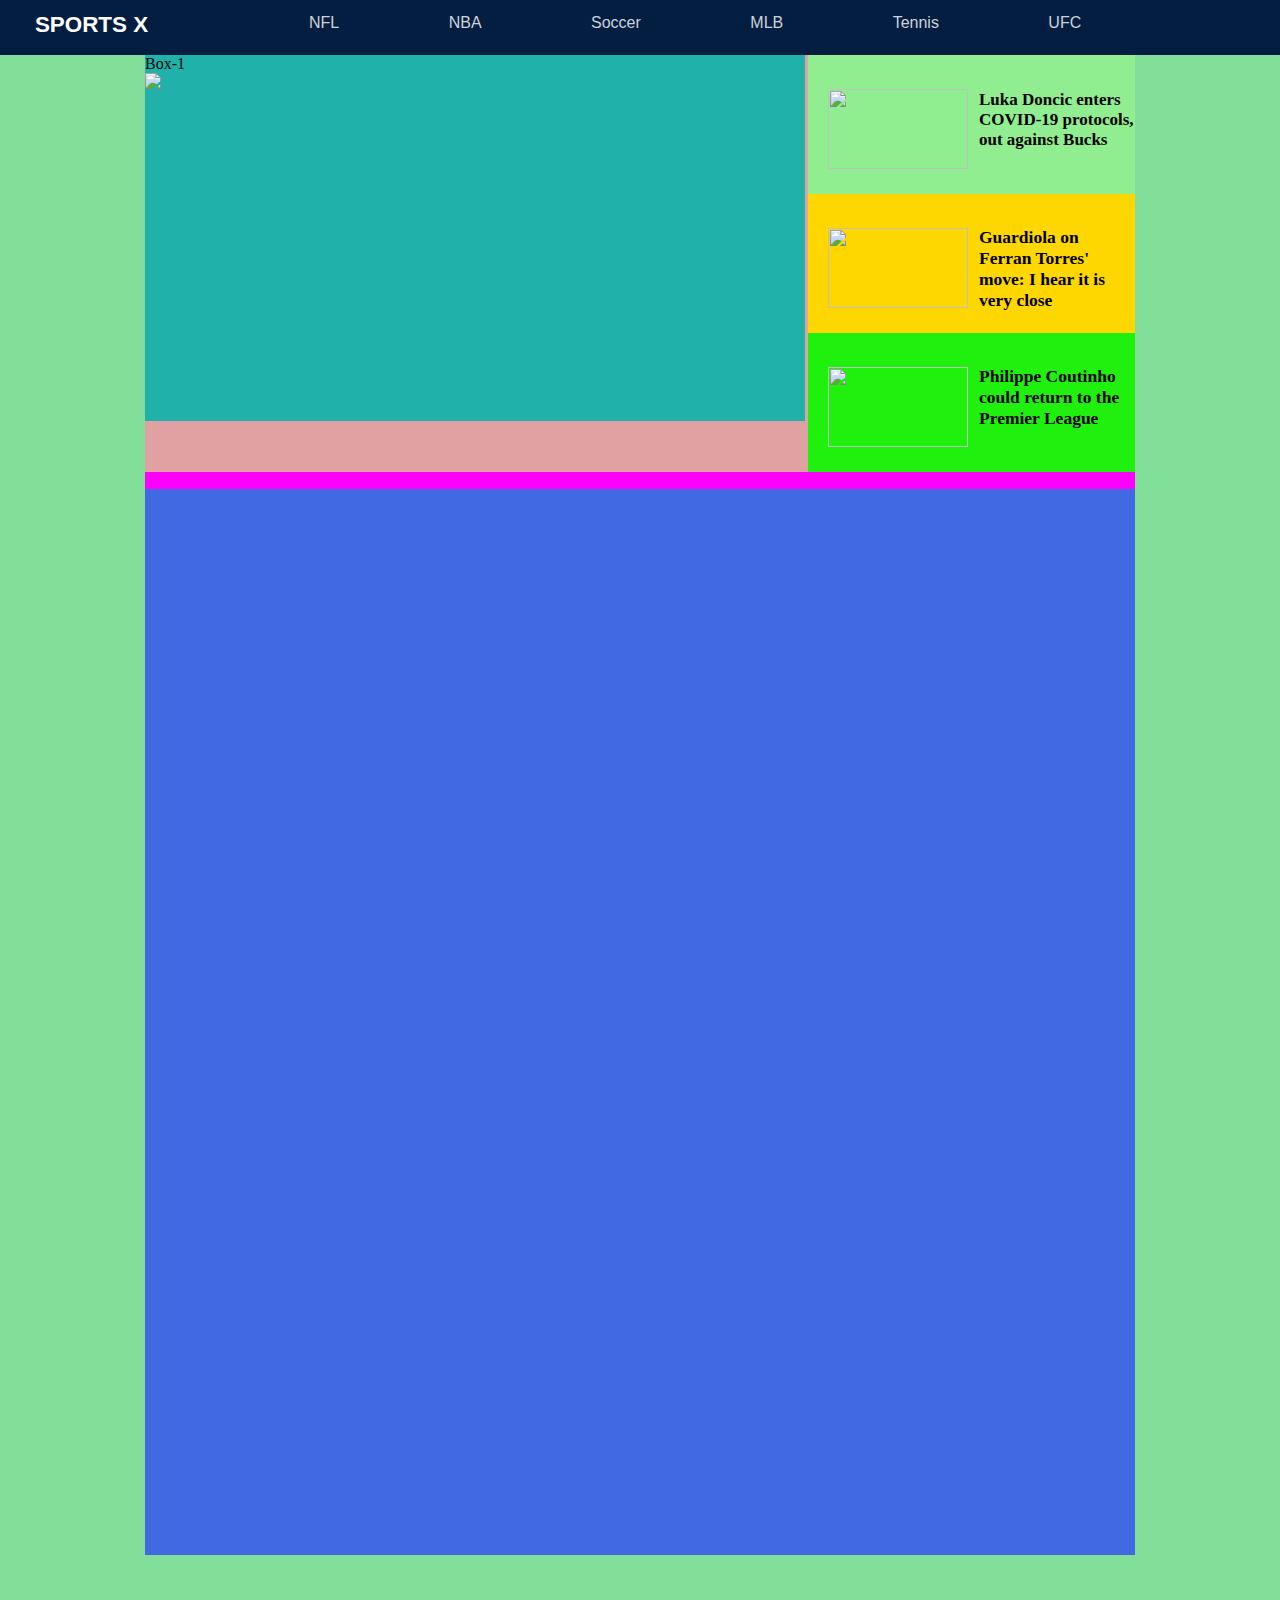
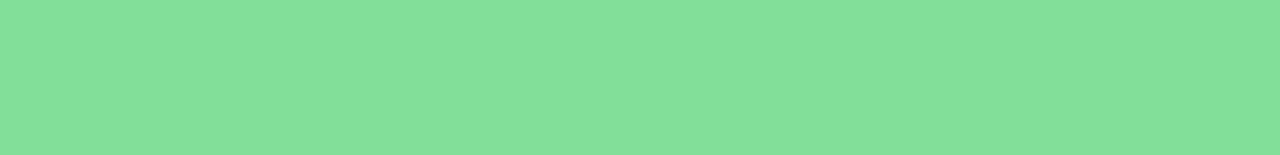
==== index.html @ dadbd30e "Add files via upload" ====
<!DOCTYPE html>
<html lang="es">
    <head>
        <meta charset="utf-8">
        <title>Sports X</title>
        <link rel="icon" type="image/x-icon" href="https://encrypted-tbn0.gstatic.com/images?q=tbn:ANd9GcTEAIIBbxUkt9_fzFUxOs5DZv8__MGhp2wl8cxA18iynkSY64CqnO7OY7vdfGutG_M77v4&usqp=CAU"/>
        <link rel="stylesheet" type="text/css" href="style.css">
    </head>
    <body>
        <header>
            <div id="logo">
                <h1>SPORTS X</h1>
            </div>
            <nav id="menu">
                <ul>
                    <li><a href="#">NFL</a></li>
                    <li><a href="#">NBA</a></li>
                    <li><a href="#">Soccer</a></li>
                    <li><a href="#">MLB</a></li>
                    <li><a href="#">Tennis</a></li>
                    <li><a href="#">UFC</a></li>
                </ul>
            </nav>


        </header>
        

        <section id="content">
            <div class="main">
                <div id="main-content-1">

                    <ul class="content-item">
                        <li class="item-1">
                            <article class="mod-item-soccer"> 
                                Box-1
                                <div class="img">
                                    <img src="https://phantom-marca.unidadeditorial.es/52f6f77649beadd12887a92a1d9920bc/crop/0x94/1634x1008/resize/660/f/webp/assets/multimedia/imagenes/2021/12/20/16399982827933.jpg">
                                </div>

                                <div class="ribbon">

                                </div>

                                <header class="mod-header">

                                </header>

                                <footer class="mod-footer">

                                </footer>

                            </article>
                        </li>

                      

                        <li class="item-1">
                            <article class="mod-item-soccer-2">
                                
                                <div class="img">
                                    <img src="https://phantom-marca.unidadeditorial.es/a0427845e3d57c8c6267f06ce17228cb/resize/660/f/webp/assets/multimedia/imagenes/2021/12/22/16402035248783.jpg">
                                    
                                </div>
    
                               <!-- <div class="ribbon">
    
                                </div> -->
    
                                <header class="mod-header">
                                    <h2> Luka Doncic enters COVID-19 protocols, out against Bucks</h2>
                                </header>
    
                                <footer class="mod-footer">
    
                                </footer>
                                
                            </article>
                            
                        </li>
                        <li class="item-1">
                            <article  class="mod-item-soccer-3">
                                <div class="img">
                                    <img src="https://phantom-marca.unidadeditorial.es/031229db386b9afa4302a6b69102ce0c/resize/660/f/webp/assets/multimedia/imagenes/2021/12/23/16402653862243.jpg">
                                    
                                </div>
    
                               <!-- <div class="ribbon">
    
                                </div> -->
    
                                <header class="mod-header">
                                    <h2>Guardiola on Ferran Torres' move: I hear it is very close</h2>
                                </header>
    
                                <footer class="mod-footer">
    
                                </footer>
                            </article>
                        </li>
                        <li class="item-1">
                            <article class="mod-item-soccer-4">

                                <div class="img">
                                    <img src="https://as01.epimg.net/en/imagenes/2021/12/22/soccer/1640185932_207057_1640186516_portada_normal_recorte1.jpg">
                                    
                                </div>
    
                               <!-- <div class="ribbon">
    
                                </div> -->
    
                                <header class="mod-header">
                                    <h2>Philippe Coutinho could return to the Premier League</h2>
                                </header>
    
                                <footer class="mod-footer">
    
                                </footer>

                            </article>
                        </li>
                    </ul>
                </div>

                <div id="main-content-2">
                </div>

                <div id="main-content-3">
                </div>

                <div id="main-content-4">
                </div>

                <div id="main-content-5">
                </div>

                <div id="main-content-6">
                </div>
                
            </div>
        </section>

        <footer>

        </footer>
    </body>     
</html>
---- style.css ----
*{
    padding: 0px;
    margin: 0px;
}


/* HEADER */

#logo{
    background-color: firebrick;
    font-family: "Helvetica Neue", Helvetica, Arial, sans-serif;
    background-color: rgb(4, 30, 66);
    width: 115px;
    height: 55px;
    color: inherit;
    float: left;
    font-size: 11.2px;
   color: #FFFFFF;
   /**/
   margin-left: 34px;
}

#logo h1{
    text-align: center;
    line-height: 50px;
}

#menu{
    font-family: "Helvetica Neue", Helvetica, Arial, sans-serif;
    width: 100%;
    /*margin-bottom: 20px;   puede ser.. 45 55 60*/ 
    background-color: rgb(4, 30, 66);
    color: #CDD2D9;
}

#menu ul{
    line-height: 46px;
    height: 55px;
    /*list-style: none;*/
    list-style: none;
}

#menu ul li{
    height: 46px;
    display: inline-block;
    /**/
    margin-left: 50px;

}

#menu a{
    background-color: royalblue;
    background-color: transparent;
    display: block;
    text-decoration: none;
    color: #CDD2D9;
    padding-left: 25px;
    padding-right: 30px;
    /**/
}

#menu li:first-child{
    margin-left: 135px;
}


/* SECTION */

#content {
    background-color: rgb(130, 223, 153);
    height: 1700px;
    width: 100%;
    display: block;
    margin: 0px auto;
}

.main{
    background-color: royalblue;
    height: 1500px;
    width: 990px;
    margin: 0px auto;
    display: block;
}


    /* main-content-1 */

#main-content-1{
    background-color: fuchsia;
    width: 990px;
    height: 434px;
}

#main-content-1 ul{
    background-color: rgb(223, 161, 161);
    width: 990px;
    height: 417px;
    list-style: none;

}

#main-content-1 .item-1 .mod-item-soccer{
    background-color: lightseagreen;
    width: 660px;
    height: 366px;
}

#main-content-1 .item-1 .mod-item-soccer .img  img{
    width: 100%;
    height: auto;
    display: block;
}

#main-content-1 .item-1:first-child{
    float: left;
}


#main-content-1 .item-1:nth-child(2){
    background-color: lightgreen;
    /*width: 33.3%;*/
    width: 327px;
    height: 139px;
    float: right;
    display: block;

}


#main-content-1 .item-1:nth-child(2) .img {
    float: left;
}

#main-content-1 .item-1:nth-child(2) .img img{
    width: 140px;
    height: 80px;
    margin-left: 20px;
    margin-top: 34px;
}

#main-content-1 .item-1:nth-child(2) .mod-header{
    padding-left: 13px;
    display: block;
    width: 157px;
    float: right;
    margin-top: -83px;
    background-color: gold;
    background-color: transparent;
}


#main-content-1 .item-1:nth-child(2) .mod-header h2{
    display: block;
    font-size: 17px;
    float: left;
    padding-left: 1px;
}

#main-content-1 .item-1:nth-child(3){
    background-color: gold;
    float: right;
    width: 327px;
    height: 139px;
}








#main-content-1 .item-1:nth-child(3) .img {
    float: left;
}

#main-content-1 .item-1:nth-child(3) .img img{
    width: 140px;
    height: 80px;
    margin-left: 20px;
    margin-top: 34px;
}

#main-content-1 .item-1:nth-child(3) .mod-header{
    padding-left: 13px;
    display: block;
    width: 157px;
    float: right;
    margin-top: -85px;
    background-color: rgb(207, 224, 204);
    background-color: transparent;
}


#main-content-1 .item-1:nth-child(3) .mod-header h2{
    display: block;
    font-size: 17.5px;
    float: left;
    padding-left: 1px;
}








#main-content-1 .item-1:nth-child(4){
    background-color: rgb(32, 240, 13);
    float: right;
    width: 327px;
    height: 139px;
}









#main-content-1 .item-1:nth-child(4) .img {
    float: left;
}

#main-content-1 .item-1:nth-child(4) .img img{
    width: 140px;
    height: 80px;
    margin-left: 20px;
    margin-top: 34px;
}

#main-content-1 .item-1:nth-child(4) .mod-header{
    padding-left: 13px;
    display: block;
    width: 157px;
    float: right;
    margin-top: -85px;
    background-color: rgb(207, 224, 204);
    background-color: transparent;
}


#main-content-1 .item-1:nth-child(4) .mod-header h2{
    display: block;
    font-size: 17.5px;
    float: left;
    padding-left: 1px;
}
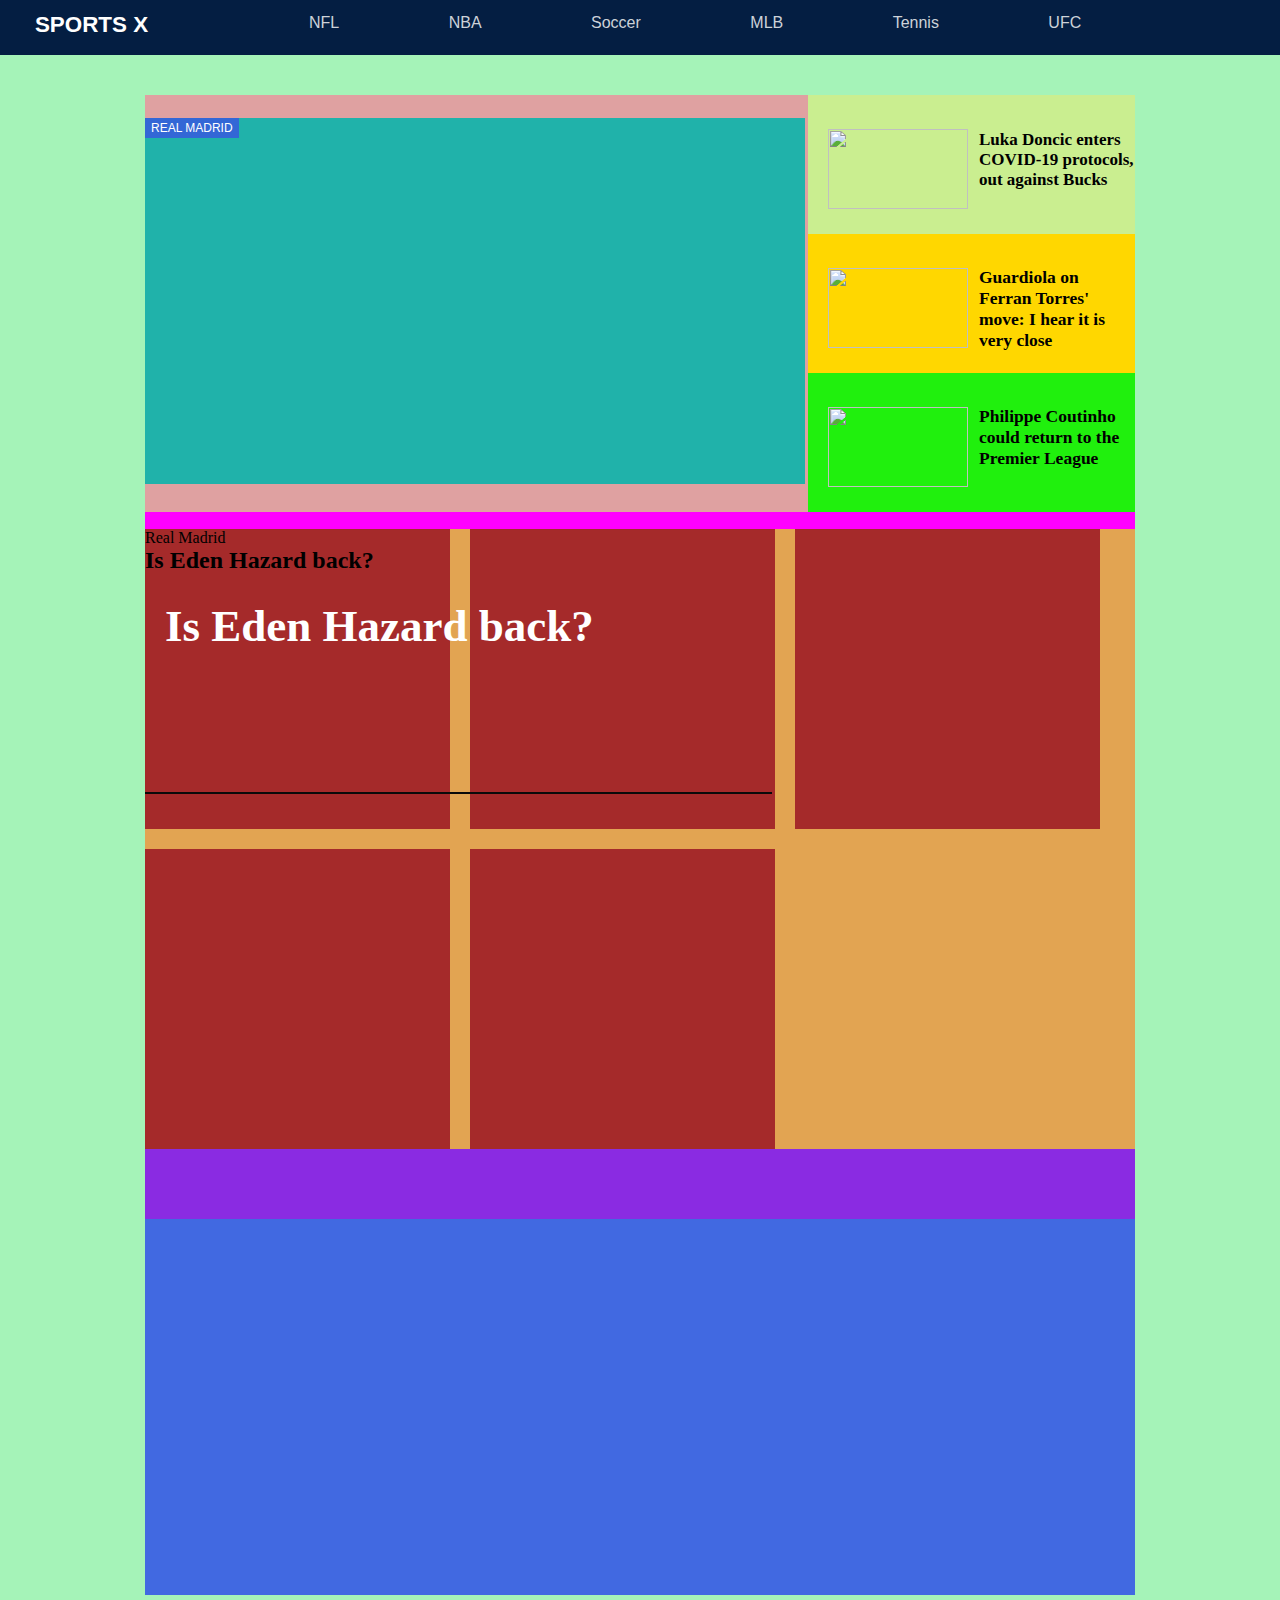
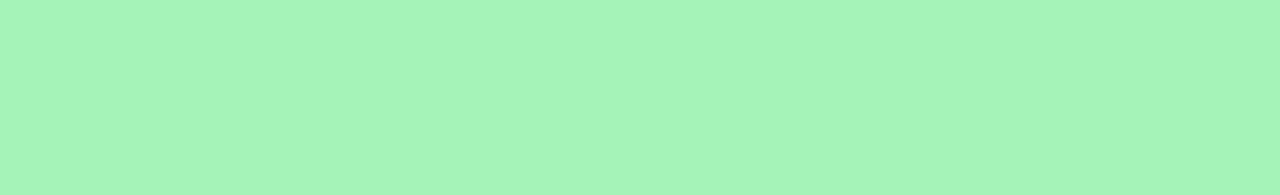
==== commit 1f8761fc: "Add files via upload" ====
--- a/index.html
+++ b/index.html
@@ -33,21 +33,21 @@
                     <ul class="content-item">
                         <li class="item-1">
                             <article class="mod-item-soccer"> 
-                                Box-1
                                 <div class="img">
                                     <img src="https://phantom-marca.unidadeditorial.es/52f6f77649beadd12887a92a1d9920bc/crop/0x94/1634x1008/resize/660/f/webp/assets/multimedia/imagenes/2021/12/20/16399982827933.jpg">
                                 </div>
 
                                 <div class="ribbon">
-
+                                    <span>Real Madrid</span>
                                 </div>
 
                                 <header class="mod-header">
-
+                                    <!-- <a> <a> --> 
+                                    <h2 class="mod-title"> Is Eden Hazard back?</h2>
                                 </header>
 
                                 <footer class="mod-footer">
-
+                                    <ul class="mod-comments"></ul>
                                 </footer>
 
                             </article>
@@ -124,6 +124,46 @@
                 </div>
 
                 <div id="main-content-2">
+                    <ul class="content-item-2">
+                        <li class="item-2">
+                            <article class="mod-item-soccer">
+                                <div class="img">
+
+                                </div>
+
+                                <div class="article-container">
+                                    
+                                    <div class="ribbon">
+                                        <span>Real Madrid</span>
+                                    </div>
+    
+                                    <header class="mod-header">
+                                        <!-- <a> <a> --> 
+                                        <h2 class="mod-title"> Is Eden Hazard back?</h2>
+                                    </header>
+    
+                                    <footer class="mod-footer">
+                                        <ul class="mod-comments"></ul>
+                                    </footer>
+
+                                </div>
+
+                            </article>
+                        </li>
+                        
+                        <li class="item-2">
+                            
+                        </li>
+                        <li class="item-2">
+                            
+                        </li>
+                        <li class="item-2">
+                            
+                        </li>
+                        <li class="item-2">
+                            
+                        </li>
+                    </ul>
                 </div>
 
                 <div id="main-content-3">
--- a/style.css
+++ b/style.css
@@ -67,11 +67,12 @@
 /* SECTION */
 
 #content {
-    background-color: rgb(130, 223, 153);
+    background-color: rgb(165, 243, 184);
     height: 1700px;
     width: 100%;
     display: block;
     margin: 0px auto;
+    padding-top:40px;
 }
 
 .main{
@@ -91,7 +92,9 @@
     height: 434px;
 }
 
-#main-content-1 ul{
+/**/
+
+#main-content-1>ul{
     background-color: rgb(223, 161, 161);
     width: 990px;
     height: 417px;
@@ -109,15 +112,99 @@
     width: 100%;
     height: auto;
     display: block;
-}
+    margin-top: 23px;
+}
+
+
+
 
 #main-content-1 .item-1:first-child{
     float: left;
 }
 
 
+#main-content-1 .item-1:first-child{
+    float: left;
+}
+
+
+
+#main-content-1 .item-1:first-child .ribbon{
+    color: #FFF;
+    position: absolute;
+    top: 118px;
+    font-size: 12px;
+    font-family: "robotoMedium",Arial,helvetica;
+    text-transform: uppercase;
+    background-color: #3367d6;
+    text-align: center;
+    padding: 3px 6px;
+    z-index: 1;
+}
+
+
+
+#main-content-1 .item-1:first-child .mod-header{
+    color: #FFF;
+    display: block;
+    margin-top: 10px;
+    position: absolute;
+    padding-left: 20px;
+    padding-right: 20px;
+    z-index: 2;
+    background-color: transparent;
+    bottom: 27%;
+ 
+}
+
+
+
+
+#main-content-1 .item-1:first-child .mod-header h2{
+    font-size: 45px;
+    margin-top: 10px;
+    line-height: 54px;
+    margin-bottom: 4px;
+}
+
+#main-content-1 .item-1:first-child footer{
+    display: block;
+}
+
+#main-content-1 .item-1:first-child .mod-footer{
+    background-color: rgb(179, 179, 82);
+    position: absolute;
+    width: 49%;
+    bottom: 106px;
+    border-bottom: 2px solid #0a0a0a;
+    /*  border-bottom: 2px solid #a3a3a3;*/
+    overflow: hidden;
+    display: block;
+    float: left;
+}
+
+#main-content-1 .item-1:first-child .mod-footer .mod-comments{
+    /*display: inline-block;
+    background-color: black; talvez no.. */
+
+    text-align: right;
+    width: 100%;
+    height: auto;
+    overflow: visible;
+    float: right;
+    text-align: right;
+    font-size: 12px;
+    list-style: none;
+    
+}
+
+
+
+
+
+
 #main-content-1 .item-1:nth-child(2){
-    background-color: lightgreen;
+    background-color: rgb(202, 238, 144);
     /*width: 33.3%;*/
     width: 327px;
     height: 139px;
@@ -253,3 +340,34 @@
 
 
 
+
+
+
+
+
+
+
+    /* main-content-2 */
+
+    #main-content-2{
+        background-color: blueviolet;
+        width: 990px;
+        height: 689.8px;
+    }
+    
+    #main-content-2>ul{
+        background-color: rgb(226, 164, 82);
+        width: 990px;
+        height: 620px;
+        list-style: none;
+    }
+
+    #main-content-2> ul  .item-2{
+        background-color: brown;
+        width: 305px;
+        height: 300px;
+        margin-right: 20px;
+        margin-bottom: 20px;
+        display: block;
+        float: left;
+    }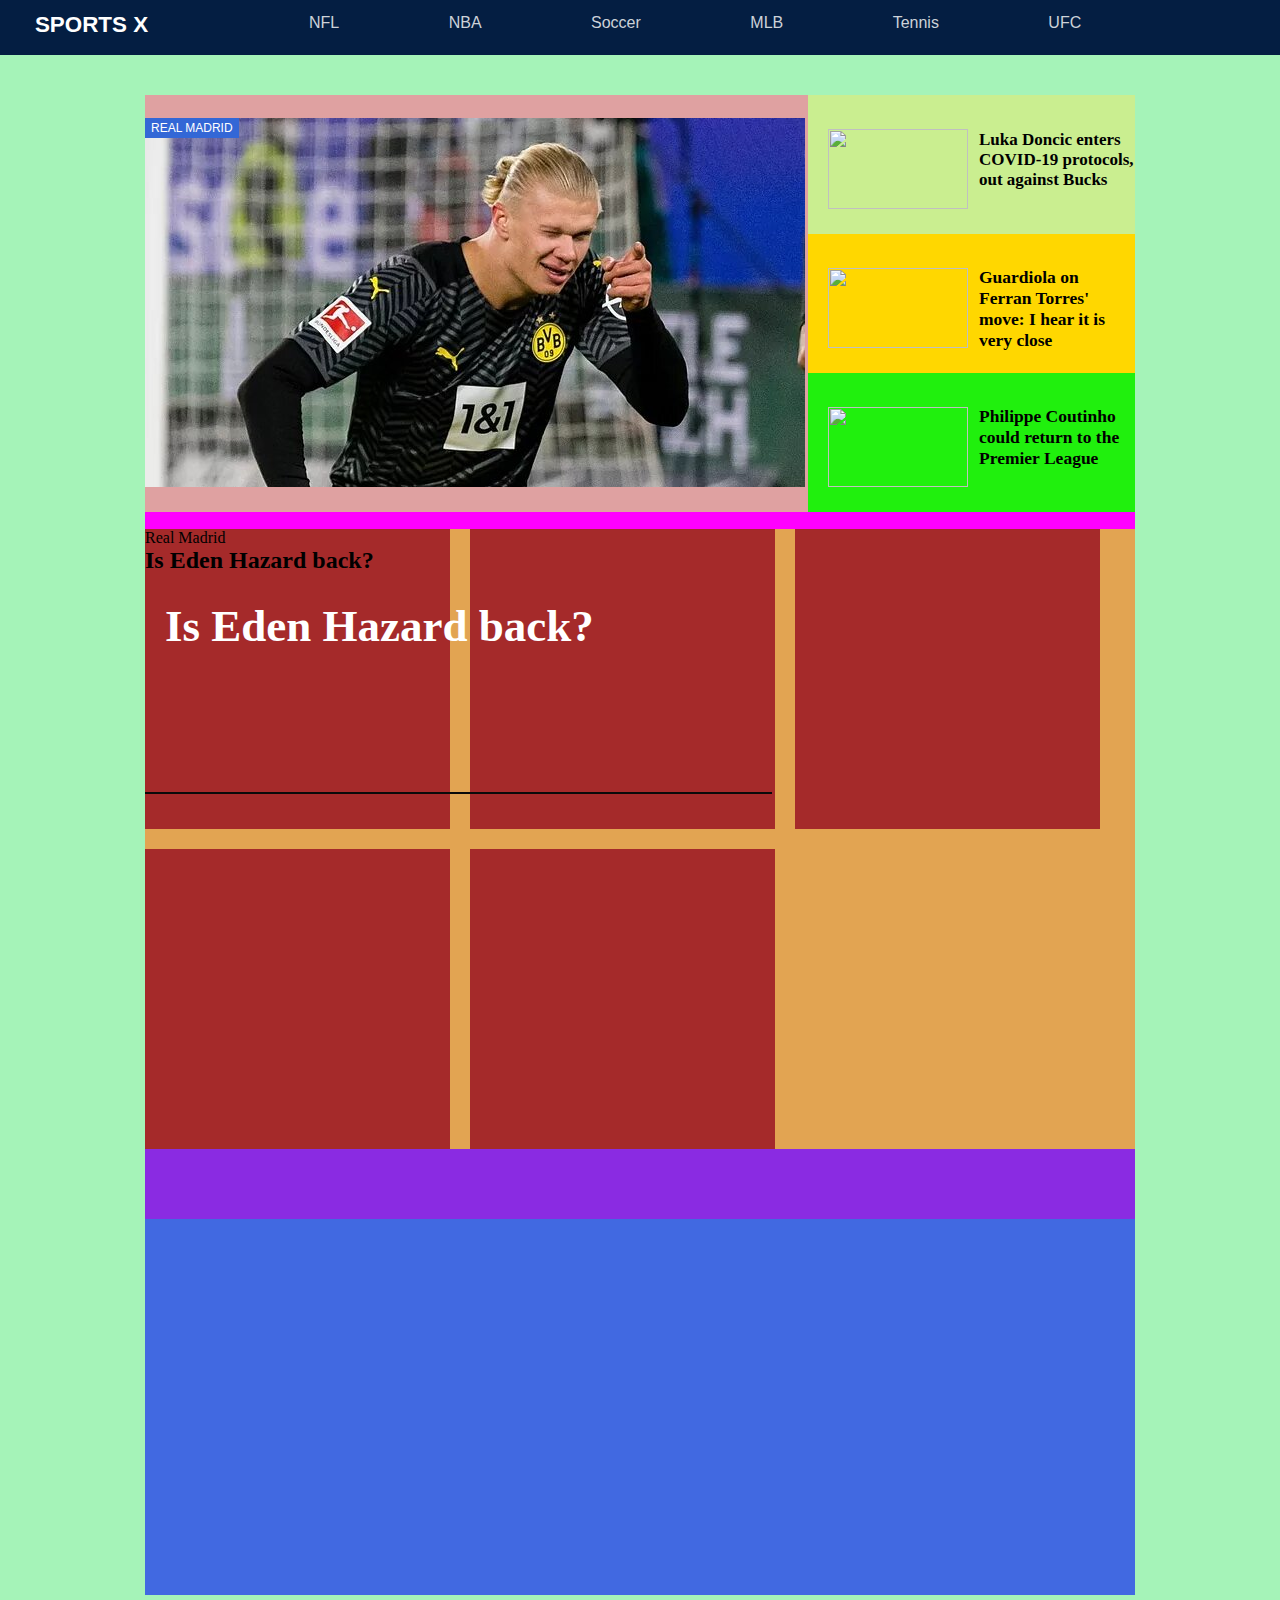
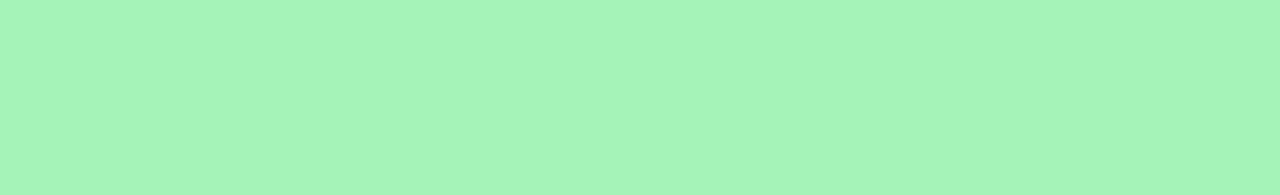
==== commit 49e3286b: "Add files via upload" ====
--- a/index.html
+++ b/index.html
@@ -34,7 +34,8 @@
                         <li class="item-1">
                             <article class="mod-item-soccer"> 
                                 <div class="img">
-                                    <img src="https://phantom-marca.unidadeditorial.es/52f6f77649beadd12887a92a1d9920bc/crop/0x94/1634x1008/resize/660/f/webp/assets/multimedia/imagenes/2021/12/20/16399982827933.jpg">
+                                    <!-- <img src="https://phantom-marca.unidadeditorial.es/52f6f77649beadd12887a92a1d9920bc/crop/0x94/1634x1008/resize/660/f/webp/assets/multimedia/imagenes/2021/12/20/16399982827933.jpg">-->
+                                    <img src="f1.jpg">
                                 </div>
 
                                 <div class="ribbon">
@@ -150,7 +151,7 @@
 
                             </article>
                         </li>
-                        
+
                         <li class="item-2">
                             
                         </li>
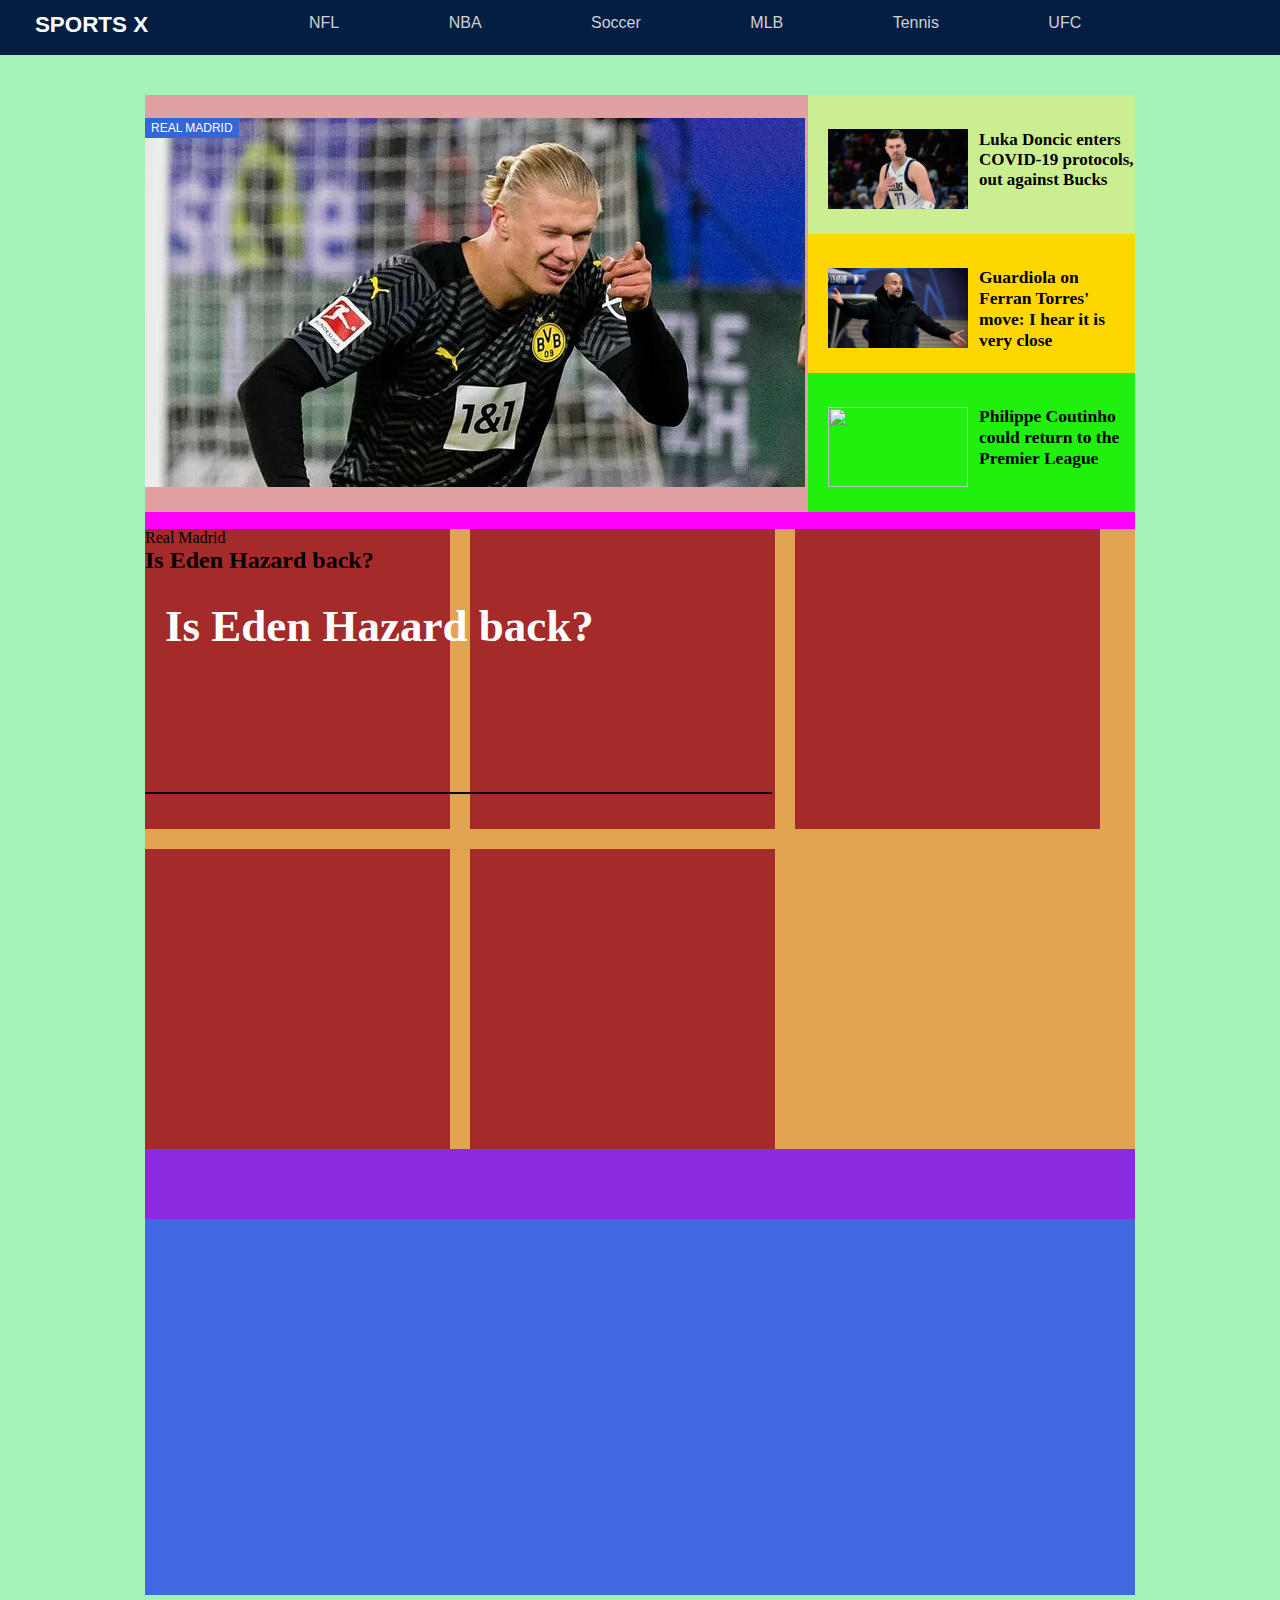
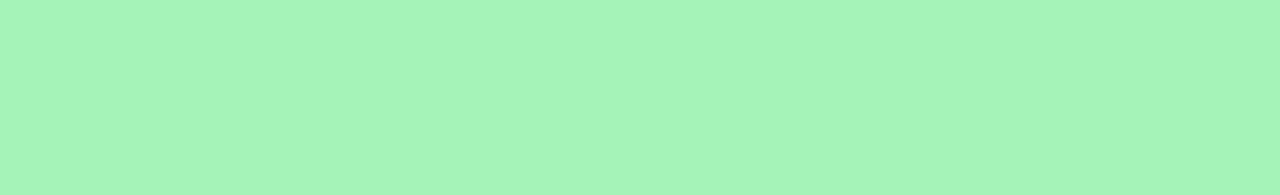
==== commit 83659570: "Add files via upload" ====
--- a/index.html
+++ b/index.html
@@ -60,7 +60,7 @@
                             <article class="mod-item-soccer-2">
                                 
                                 <div class="img">
-                                    <img src="https://phantom-marca.unidadeditorial.es/a0427845e3d57c8c6267f06ce17228cb/resize/660/f/webp/assets/multimedia/imagenes/2021/12/22/16402035248783.jpg">
+                                    <img src="f2.jpg">
                                     
                                 </div>
     
@@ -82,7 +82,7 @@
                         <li class="item-1">
                             <article  class="mod-item-soccer-3">
                                 <div class="img">
-                                    <img src="https://phantom-marca.unidadeditorial.es/031229db386b9afa4302a6b69102ce0c/resize/660/f/webp/assets/multimedia/imagenes/2021/12/23/16402653862243.jpg">
+                                    <img src="f3.jpg">
                                     
                                 </div>
     
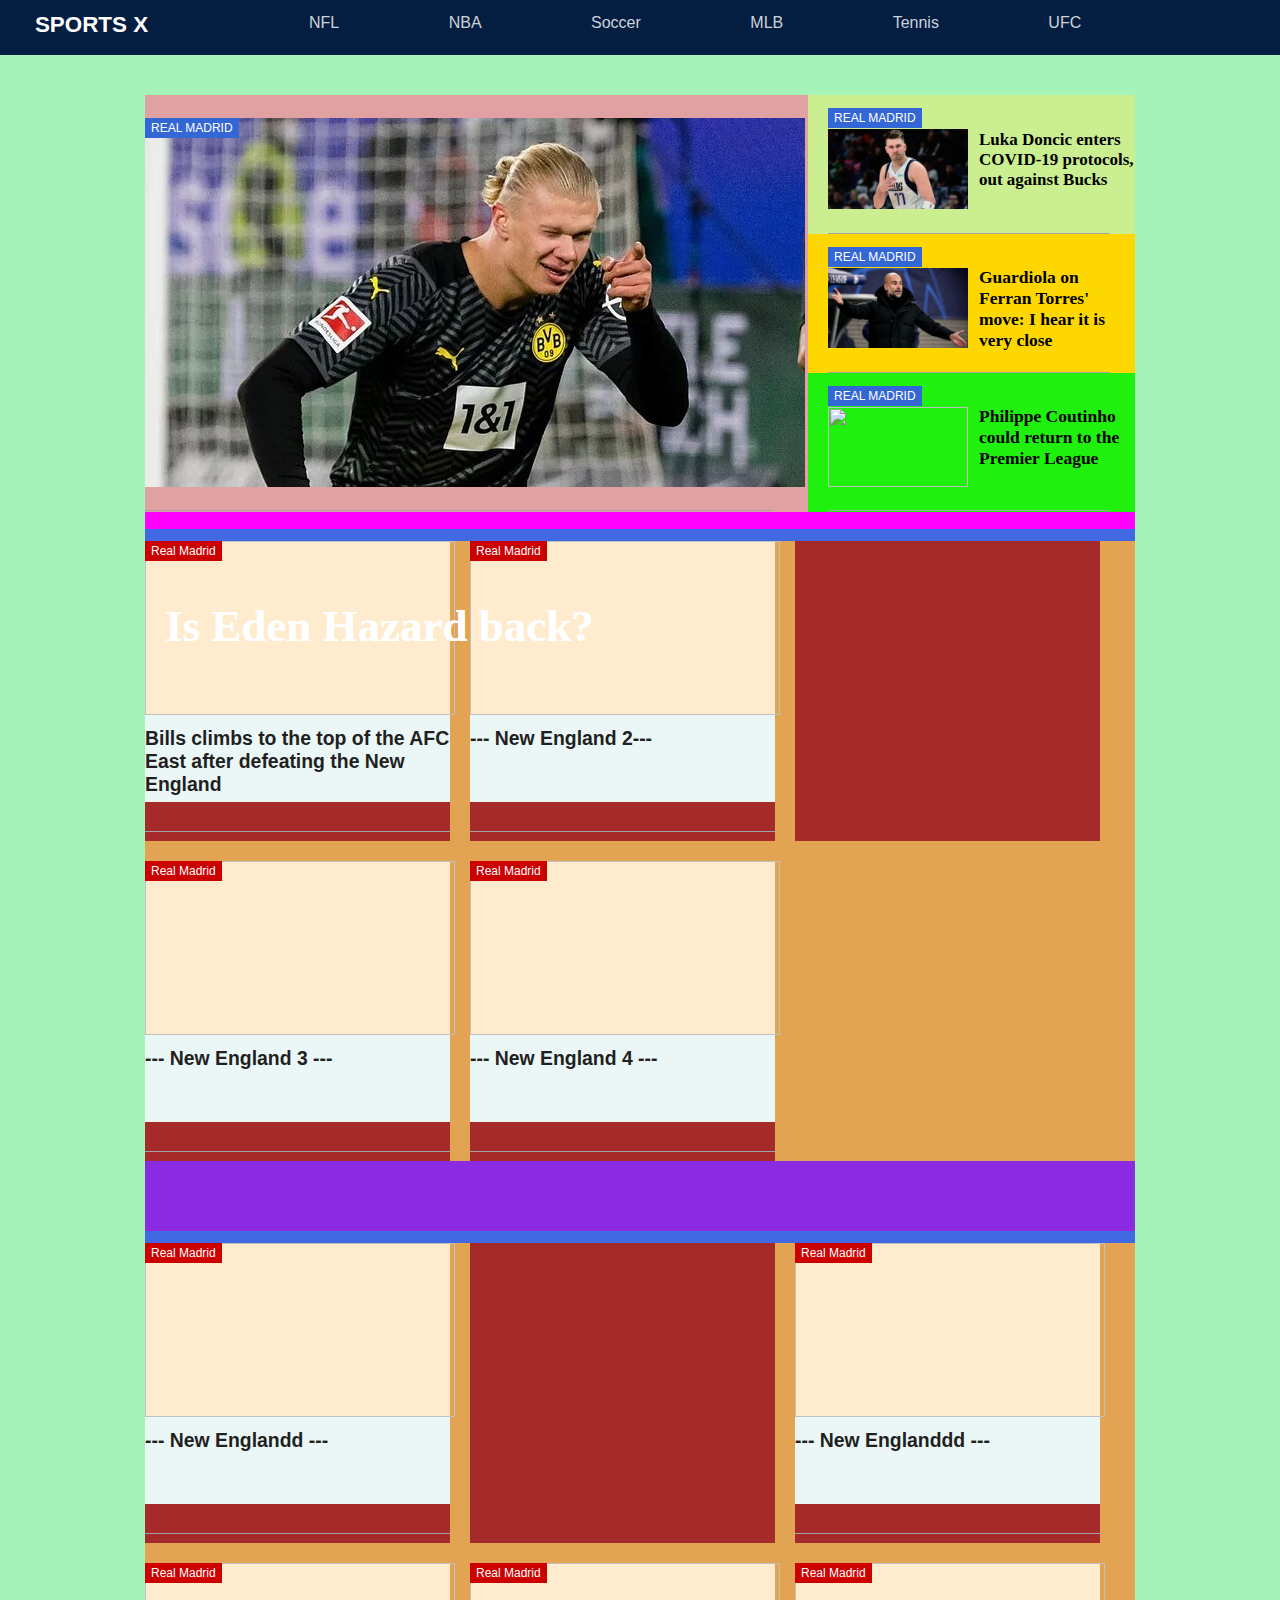
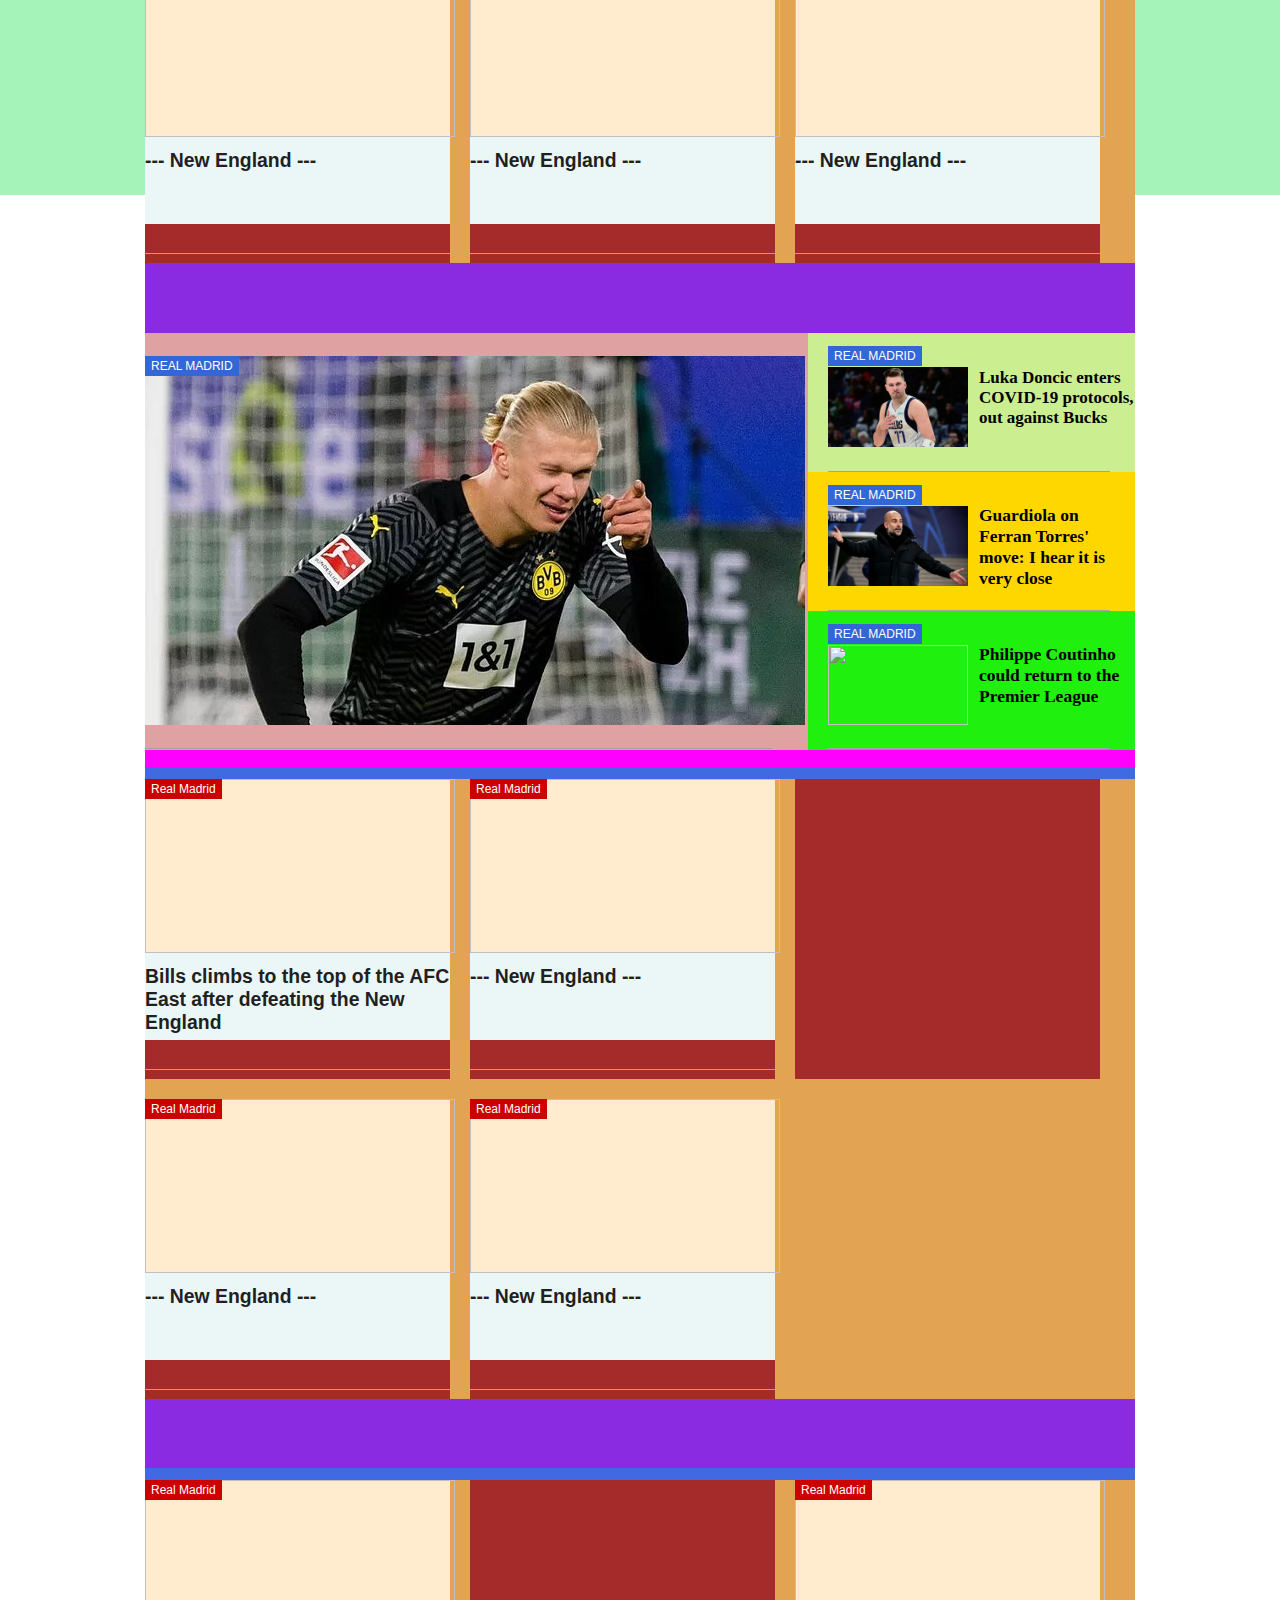
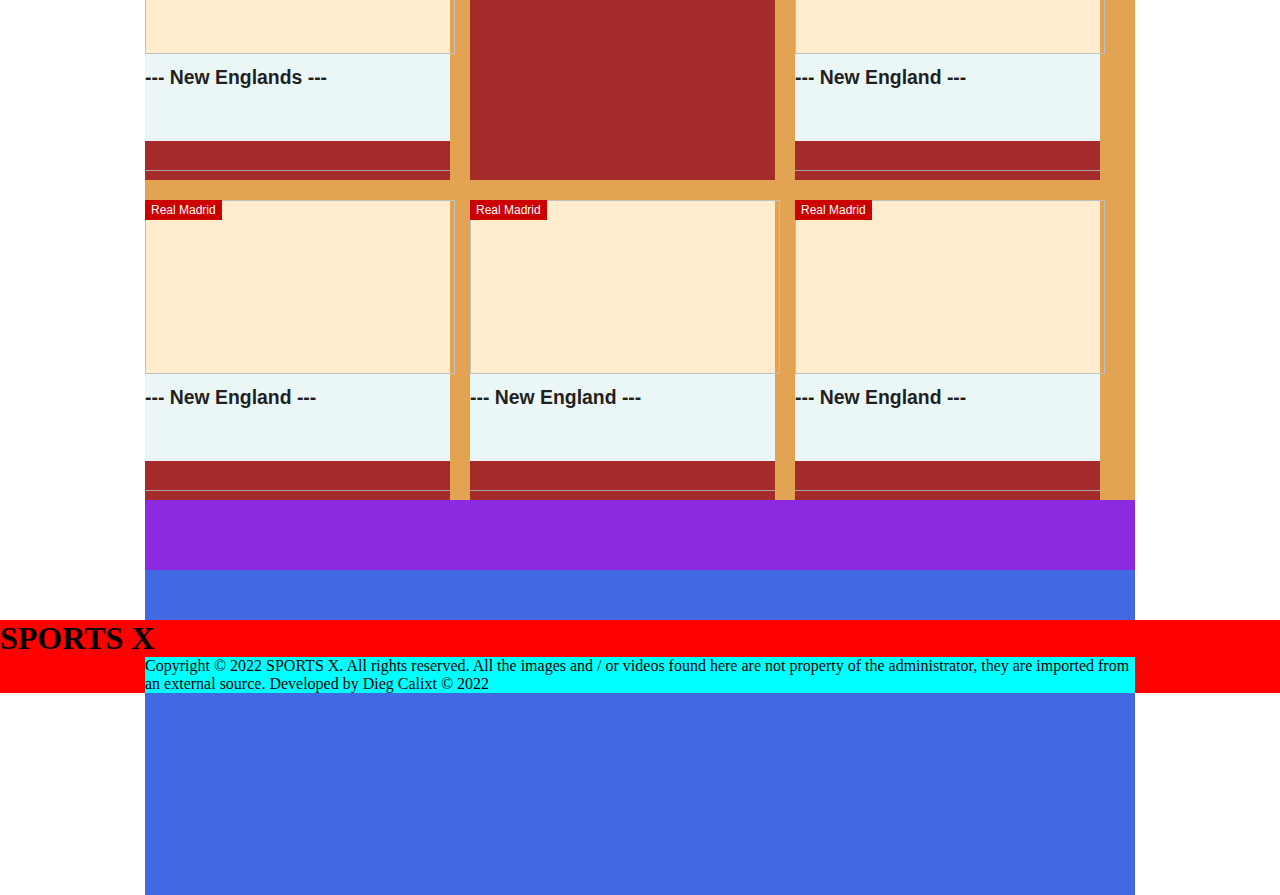
==== commit 3b76e0f3: "Add files via upload" ====
--- a/index.html
+++ b/index.html
@@ -1,5 +1,5 @@
 <!DOCTYPE html>
-<html lang="es">
+<html lang="en">
     <head>
         <meta charset="utf-8">
         <title>Sports X</title>
@@ -12,11 +12,142 @@
                 <h1>SPORTS X</h1>
             </div>
             <nav id="menu">
-                <ul>
-                    <li><a href="#">NFL</a></li>
-                    <li><a href="#">NBA</a></li>
-                    <li><a href="#">Soccer</a></li>
-                    <li><a href="#">MLB</a></li>
+                <ul class="main-nav" >
+                    <li>
+                        <a href="nfl.html">NFL
+                            <i class="iconsvg icon-down-b"></i>
+                        </a>
+                        <div class="main-tab-container">
+                            <ul class="tab-content">
+                                <li class="tab-column">
+                                    <span class="main-tab-header">USA</span>
+                                    <ul>
+                                        <li class="tab-list">
+                                            <a href="nfl.html">NFL</a>
+                                        </li>
+                                    </ul>
+                                </li>
+                                <li class="tab-column">
+                                    <span class="main-tab-header">
+                                        <a href="teams.html">"Teams"
+                                            <i class="iconsvg"></i>
+                                        </a>
+                                    </span>
+                                    <ul>
+                                        <li class="tab-list">
+                                            <a href="arizona-cardinals.html">Arizona Cardinals</a>
+                                        </li>
+                                        <li class="tab-list">
+                                            <a href="atlanta-falcons.html">Atlanta Falcons</a>
+                                        </li>
+                                        <li class="tab-list">
+                                            <a href="baltimore-ravens.html">Baltimore Ravens</a>
+                                        </li>
+                                        <li class="tab-list">
+                                            <a href="buffalo-bills.html">Buffalo Bills</a>
+                                        </li>
+                                        <li class="tab-list">
+                                            <a href="carolina-panthers.html">Carolina Panthers</a>
+                                        </li>
+                                        <li class="tab-list">
+                                            <a href="chicago-bears.html">Chicago Bears</a>
+                                        </li>
+                                        <li class="tab-list">
+                                            <a href="cincinnati-bengals.html">Cincinnati Bengals</a>
+                                        </li>
+                                        <li class="tab-list">
+                                            <a href="cleveland-browns.html">Cleveland Browns</a>
+                                        </li>
+                                        <li class="tab-list">
+                                            <a href="dallas-cowboys.html">Dallas Cowboys</a>
+                                        </li>
+                                        <li class="tab-list">
+                                            <a href="denver-broncos.html">Denver Broncos</a>
+                                        </li>
+                                        <li class="tab-list">
+                                            <a href="detroit-lions.html">Detroit Lions</a>
+                                        </li>
+                                    </ul>
+                                </li>
+
+                                <li class="tab-column margin-column">
+                                    <ul>
+                                        <li class="tab-list">
+                                            <a href="green-bay-packers.html">Green Bay Packers</a>
+                                        </li>
+                                        <li class="tab-list">
+                                            <a href="houston-texans.html">Houston Texans</a>
+                                        </li>
+                                        <li class="tab-list">
+                                            <a href="indianapolis-colts.html">Indianapolis Colts</a>
+                                        </li>
+                                        <li class="tab-list">
+                                            <a href="jacksonville-jaguars.html">Jacksonville Jaguars</a>
+                                        </li>
+                                        <li class="tab-list">
+                                            <a href="kansas-city-chiefs.html">Kansas City Chiefs</a>
+                                        </li>
+                                        <li class="tab-list">
+                                            <a href="las-vegas-raiders.html">Las Vegas Raiders</a>
+                                        </li>
+                                        <li class="tab-list">
+                                            <a href="los-angeles-chargers.html">Los Angeles Chargers</a>
+                                        </li>
+                                        <li class="tab-list">
+                                            <a href="los-angeles-rams.html">Los Angeles Rams</a>
+                                        </li>
+                                        <li class="tab-list">
+                                            <a href="miami-dolphins">Miami Dolphins</a>
+                                        </li>
+                                        <li class="tab-list">
+                                            <a href="minnesota-vikings.html">Minnesota Vikings</a>
+                                        </li>
+                                        <li class="tab-list">
+                                            <a href="new-england-patriots.html">New England Patriots</a>
+                                        </li>
+                                    </ul>
+                                </li>
+
+                                <li class="tab-column margin-column">
+                                    <ul>
+                                        <li class="tab-list">
+                                            <a href="new-orleans-saints.html">New Orleans Saints</a>
+                                        </li>
+                                        <li class="tab-list">
+                                            <a href="new-york-giants.html">New York Giants</a>
+                                        </li>
+                                        <li class="tab-list">
+                                            <a href="new-york-jets.html">New York Jets</a>
+                                        </li>
+                                        <li class="tab-list">
+                                            <a href="philadelphia-eagles.html">Philadelphia Eagles</a>
+                                        </li>
+                                        <li class="tab-list">
+                                            <a href="pittsburgh-steelers.html">Pittsburgh Steelers</a>
+                                        </li>
+                                        <li class="tab-list">
+                                            <a href="san-francisco-49ers.html">San Francisco 49ers</a>
+                                        </li>
+                                        <li class="tab-list">
+                                            <a href="seattle-seahawks.html">Seattle Seahawks</a>
+                                        </li>
+                                        <li class="tab-list">
+                                            <a href="tampa-bay-buccaneers.html">Tampa Bay Buccaneers</a>
+                                        </li>
+                                        <li class="tab-list">
+                                            <a href="tennessee-titans.html">Tennessee Titans</a>
+                                        </li>
+                                        <li class="tab-list">
+                                            <a href="washington-football-team.html">Washington Football Team</a>
+                                        </li>
+                                    </ul>    
+                                </li>
+                            </ul>
+                        </div>
+                    </li>
+                    <li><a href="nba.html">NBA</a></li>
+                    <li><a href="soccer.html">Soccer</a></li>
+                    <li><a href="mlb.html">MLB</a></li>
                     <li><a href="#">Tennis</a></li>
                     <li><a href="#">UFC</a></li>
                 </ul>
@@ -64,16 +195,16 @@
                                     
                                 </div>
     
-                               <!-- <div class="ribbon">
-    
-                                </div> -->
+                               <div class="ribbon">
+                                    <span>Real Madrid</span>
+                                </div> 
     
                                 <header class="mod-header">
                                     <h2> Luka Doncic enters COVID-19 protocols, out against Bucks</h2>
                                 </header>
     
                                 <footer class="mod-footer">
-    
+                                    <ul class="mod-comments"></ul>
                                 </footer>
                                 
                             </article>
@@ -86,9 +217,9 @@
                                     
                                 </div>
     
-                               <!-- <div class="ribbon">
-    
-                                </div> -->
+                               <div class="ribbon">
+                                    <span>Real Madrid</span>
+                                </div> 
     
                                 <header class="mod-header">
                                     <h2>Guardiola on Ferran Torres' move: I hear it is very close</h2>
@@ -107,9 +238,9 @@
                                     
                                 </div>
     
-                               <!-- <div class="ribbon">
-    
-                                </div> -->
+                                <div class="ribbon">
+                                    <span>Real Madrid</span>
+                                </div> 
     
                                 <header class="mod-header">
                                     <h2>Philippe Coutinho could return to the Premier League</h2>
@@ -129,18 +260,18 @@
                         <li class="item-2">
                             <article class="mod-item-soccer">
                                 <div class="img">
-
-                                </div>
-
-                                <div class="article-container">
-                                    
-                                    <div class="ribbon">
-                                        <span>Real Madrid</span>
-                                    </div>
-    
-                                    <header class="mod-header">
-                                        <!-- <a> <a> --> 
-                                        <h2 class="mod-title"> Is Eden Hazard back?</h2>
+                                    <img src="https://phantom-marca.unidadeditorial.es/9251a3b2d3a6326a84c8df5657eab94e/resize/660/f/webp/assets/multimedia/imagenes/2021/12/26/16405514521508.jpg">
+                                </div>
+
+                                <div class="article-container">
+                                    
+                                    <div class="ribbon">
+                                        <span>Real Madrid</span>
+                                    </div>
+    
+                                    <header class="mod-header">
+                                        <!-- <a> <a> --> 
+                                        <h2 class="mod-title">Bills climbs to the top of the AFC East after defeating the New England</h2>
                                     </header>
     
                                     <footer class="mod-footer">
@@ -153,36 +284,612 @@
                         </li>
 
                         <li class="item-2">
+                            <article class="mod-item-soccer">
+                                <div class="img">
+                                    <img src="https://phantom-marca.unidadeditorial.es/9251a3b2d3a6326a84c8df5657eab94e/resize/660/f/webp/assets/multimedia/imagenes/2021/12/26/16405514521508.jpg">
+                                </div>
+
+                                <div class="article-container">
+                                    
+                                    <div class="ribbon">
+                                        <span>Real Madrid</span>
+                                    </div>
+    
+                                    <header class="mod-header">
+                                        <!-- <a> <a> --> 
+                                        <h2 class="mod-title"> ---  New England  2--- </h2>
+                                    </header>
+    
+                                    <footer class="mod-footer">
+                                        <ul class="mod-comments"></ul>
+                                    </footer>
+
+                                </div>
+
+                            </article>
                             
                         </li>
                         <li class="item-2">
                             
                         </li>
                         <li class="item-2">
+                            <article class="mod-item-soccer">
+                                <div class="img">
+                                    <img src="https://phantom-marca.unidadeditorial.es/9251a3b2d3a6326a84c8df5657eab94e/resize/660/f/webp/assets/multimedia/imagenes/2021/12/26/16405514521508.jpg">
+                                </div>
+
+                                <div class="article-container">
+                                    
+                                    <div class="ribbon">
+                                        <span>Real Madrid</span>
+                                    </div>
+    
+                                    <header class="mod-header">
+                                        <!-- <a> <a> --> 
+                                        <h2 class="mod-title"> ---  New England 3 --- </h2>
+                                    </header>
+    
+                                    <footer class="mod-footer">
+                                        <ul class="mod-comments"></ul>
+                                    </footer>
+
+                                </div>
+
+                            </article>
                             
                         </li>
                         <li class="item-2">
                             
+                            <article class="mod-item-soccer">
+                                <div class="img">
+                                    <img src="https://phantom-marca.unidadeditorial.es/9251a3b2d3a6326a84c8df5657eab94e/resize/660/f/webp/assets/multimedia/imagenes/2021/12/26/16405514521508.jpg">
+                                </div>
+
+                                <div class="article-container">
+                                    
+                                    <div class="ribbon">
+                                        <span>Real Madrid</span>
+                                    </div>
+    
+                                    <header class="mod-header">
+                                        <!-- <a> <a> --> 
+                                        <h2 class="mod-title"> ---  New England 4 --- </h2>
+                                    </header>
+    
+                                    <footer class="mod-footer">
+                                        <ul class="mod-comments"></ul>
+                                    </footer>
+
+                                </div>
+
+                            </article>
                         </li>
                     </ul>
                 </div>
 
+
+
                 <div id="main-content-3">
+                    <ul class="content-item-3">
+                        <li class="item-3">
+                            <article class="mod-item-lifestyle"> 
+                                <div class="img">
+                                    <img src="https://phantom-marca.unidadeditorial.es/9251a3b2d3a6326a84c8df5657eab94e/resize/660/f/webp/assets/multimedia/imagenes/2021/12/26/16405514521508.jpg">
+                                </div>
+
+                                <div class="article-container">
+                                    
+                                    <div class="ribbon">
+                                        <span>Real Madrid</span>
+                                    </div>
+    
+                                    <header class="mod-header">
+                                        <!-- <a> <a> --> 
+                                        <h2 class="mod-title"> ---  New Englandd --- </h2>
+                                    </header>
+    
+                                    <footer class="mod-footer">
+                                        <ul class="mod-comments"></ul>
+                                    </footer>
+
+                                </div>
+                            </article>
+                        </li>
+
+                        <li class="item-3">
+                            <article class="mod-item-lifestyle">
+                                <div class="img">
+                                </div>
+
+                                <div class="article-container">
+                                  
+                                    
+                                </div>
+                            </article>
+                        </li>
+
+                        
+                        <li class="item-3">
+                            <article class="mod-item-lifestyle">
+                                <div class="img">
+                                    <img src="https://phantom-marca.unidadeditorial.es/9251a3b2d3a6326a84c8df5657eab94e/resize/660/f/webp/assets/multimedia/imagenes/2021/12/26/16405514521508.jpg">
+                                </div>
+
+                                <div class="article-container">
+                                    
+                                    <div class="ribbon">
+                                        <span>Real Madrid</span>
+                                    </div>
+    
+                                    <header class="mod-header">
+                                        <!-- <a> <a> --> 
+                                        <h2 class="mod-title"> ---  New Englanddd --- </h2>
+                                    </header>
+    
+                                    <footer class="mod-footer">
+                                        <ul class="mod-comments"></ul>
+                                    </footer>
+
+                                </div>
+                            </article>
+                        </li>
+
+                       
+                        <li class="item-3">
+                            <article class="mod-item-lifestyle">
+                                <div class="img">
+                                    <img src="https://phantom-marca.unidadeditorial.es/9251a3b2d3a6326a84c8df5657eab94e/resize/660/f/webp/assets/multimedia/imagenes/2021/12/26/16405514521508.jpg">
+                                </div>
+
+                                <div class="article-container">
+                                    
+                                    <div class="ribbon">
+                                        <span>Real Madrid</span>
+                                    </div>
+    
+                                    <header class="mod-header">
+                                        <!-- <a> <a> --> 
+                                        <h2 class="mod-title"> ---  New England --- </h2>
+                                    </header>
+    
+                                    <footer class="mod-footer">
+                                        <ul class="mod-comments"></ul>
+                                    </footer>
+
+                                </div>
+                            </article>
+                        </li>
+
+                        
+                        <li class="item-3">
+                            <article class="mod-item-lifestyle">
+                                <div class="img">
+                                    <img src="https://phantom-marca.unidadeditorial.es/9251a3b2d3a6326a84c8df5657eab94e/resize/660/f/webp/assets/multimedia/imagenes/2021/12/26/16405514521508.jpg">
+                                </div>
+
+                                <div class="article-container">
+                                    
+                                    <div class="ribbon">
+                                        <span>Real Madrid</span>
+                                    </div>
+    
+                                    <header class="mod-header">
+                                        <!-- <a> <a> --> 
+                                        <h2 class="mod-title"> ---  New England --- </h2>
+                                    </header>
+    
+                                    <footer class="mod-footer">
+                                        <ul class="mod-comments"></ul>
+                                    </footer>
+
+                                </div>
+                            </article>
+                        </li>
+
+                       
+                        <li class="item-3">
+                            <article class="mod-item-lifestyle">
+                                <div class="img">
+                                    <img src="https://phantom-marca.unidadeditorial.es/9251a3b2d3a6326a84c8df5657eab94e/resize/660/f/webp/assets/multimedia/imagenes/2021/12/26/16405514521508.jpg">
+                                </div>
+
+                                <div class="article-container">
+                                    
+                                    <div class="ribbon">
+                                        <span>Real Madrid</span>
+                                    </div>
+    
+                                    <header class="mod-header">
+                                        <!-- <a> <a> --> 
+                                        <h2 class="mod-title"> ---  New England --- </h2>
+                                    </header>
+    
+                                    <footer class="mod-footer">
+                                        <ul class="mod-comments"></ul>
+                                    </footer>
+
+                                </div>
+                            </article>
+                        </li>
+                    </ul>
                 </div>
 
                 <div id="main-content-4">
+                    <ul class="content-item-4">
+                        <li class="item-4">
+                            <article class="mod-item-soccer"> 
+                                <div class="img">
+                                    <!-- <img src="https://phantom-marca.unidadeditorial.es/52f6f77649beadd12887a92a1d9920bc/crop/0x94/1634x1008/resize/660/f/webp/assets/multimedia/imagenes/2021/12/20/16399982827933.jpg">-->
+                                    <img src="f1.jpg">
+                                </div>
+
+                                <div class="ribbon">
+                                    <span>Real Madrid</span>
+                                </div>
+
+                                <header class="mod-header">
+                                    <!-- <a> <a> --> 
+                                    <h2 class="mod-title"> Is Eden Hazard back?</h2>
+                                </header>
+
+                                <footer class="mod-footer">
+                                    <ul class="mod-comments"></ul>
+                                </footer>
+
+                            </article>
+                        </li>
+
+                      
+
+                        <li class="item-4">
+                            <article class="mod-item-soccer-2">
+                                
+                                <div class="img">
+                                    <img src="f2.jpg">
+                                    
+                                </div>
+    
+                               <div class="ribbon"> <!---->
+                                    <span>Real Madrid</span>
+                                </div> 
+    
+                                <header class="mod-header">
+                                    <h2> Luka Doncic enters COVID-19 protocols, out against Bucks</h2>
+                                </header>
+    
+                                <footer class="mod-footer">
+    
+                                </footer>
+                                
+                            </article>
+                            
+                        </li>
+                        <li class="item-4">
+                            <article  class="mod-item-soccer-3">
+                                <div class="img">
+                                    <img src="f3.jpg">
+                                    
+                                </div>
+    
+                                <div class="ribbon"> <!---->
+                                    <span>Real Madrid</span>
+                                </div> 
+    
+                                <header class="mod-header">
+                                    <h2>Guardiola on Ferran Torres' move: I hear it is very close</h2>
+                                </header>
+    
+                                <footer class="mod-footer">
+    
+                                </footer>
+                            </article>
+                        </li>
+                        <li class="item-4">
+                            <article class="mod-item-soccer-4">
+
+                                <div class="img">
+                                    <img src="https://as01.epimg.net/en/imagenes/2021/12/22/soccer/1640185932_207057_1640186516_portada_normal_recorte1.jpg">
+                                    
+                                </div>
+    
+                                <div class="ribbon"> <!---->
+                                    <span>Real Madrid</span>
+                                </div> 
+    
+                                <header class="mod-header">
+                                    <h2>Philippe Coutinho could return to the Premier League</h2>
+                                </header>
+    
+                                <footer class="mod-footer">
+    
+                                </footer>
+
+                            </article>
+                        </li>
+                    </ul>
                 </div>
 
                 <div id="main-content-5">
+
+                    <ul class="content-item-5">
+                        <li class="item-5">
+                            <article class="mod-item-soccer">
+                                <div class="img">
+                                    <img src="https://phantom-marca.unidadeditorial.es/9251a3b2d3a6326a84c8df5657eab94e/resize/660/f/webp/assets/multimedia/imagenes/2021/12/26/16405514521508.jpg">
+                                </div>
+
+                                <div class="article-container">
+                                    
+                                    <div class="ribbon">
+                                        <span>Real Madrid</span>
+                                    </div>
+    
+                                    <header class="mod-header">
+                                        <!-- <a> <a> --> 
+                                        <h2 class="mod-title">Bills climbs to the top of the AFC East after defeating the New England</h2>
+                                    </header>
+    
+                                    <footer class="mod-footer">
+                                        <ul class="mod-comments"></ul>
+                                    </footer>
+
+                                </div>
+
+                            </article>
+                        </li>
+
+                        <li class="item-5">
+                            <article class="mod-item-soccer">
+                                <div class="img">
+                                    <img src="https://phantom-marca.unidadeditorial.es/9251a3b2d3a6326a84c8df5657eab94e/resize/660/f/webp/assets/multimedia/imagenes/2021/12/26/16405514521508.jpg">
+                                </div>
+
+                                <div class="article-container">
+                                    
+                                    <div class="ribbon">
+                                        <span>Real Madrid</span>
+                                    </div>
+    
+                                    <header class="mod-header">
+                                        <!-- <a> <a> --> 
+                                        <h2 class="mod-title"> ---  New England --- </h2>
+                                    </header>
+    
+                                    <footer class="mod-footer">
+                                        <ul class="mod-comments"></ul>
+                                    </footer>
+
+                                </div>
+
+                            </article>
+                            
+                        </li>
+                        <li class="item-5">
+                            
+                        </li>
+                        <li class="item-5">
+                            <article class="mod-item-soccer">
+                                <div class="img">
+                                    <img src="https://phantom-marca.unidadeditorial.es/9251a3b2d3a6326a84c8df5657eab94e/resize/660/f/webp/assets/multimedia/imagenes/2021/12/26/16405514521508.jpg">
+                                </div>
+
+                                <div class="article-container">
+                                    
+                                    <div class="ribbon">
+                                        <span>Real Madrid</span>
+                                    </div>
+    
+                                    <header class="mod-header">
+                                        <!-- <a> <a> --> 
+                                        <h2 class="mod-title"> ---  New England --- </h2>
+                                    </header>
+    
+                                    <footer class="mod-footer">
+                                        <ul class="mod-comments"></ul>
+                                    </footer>
+
+                                </div>
+
+                            </article>
+                            
+                        </li>
+                        <li class="item-5">
+                            
+                            <article class="mod-item-soccer">
+                                <div class="img">
+                                    <img src="https://phantom-marca.unidadeditorial.es/9251a3b2d3a6326a84c8df5657eab94e/resize/660/f/webp/assets/multimedia/imagenes/2021/12/26/16405514521508.jpg">
+                                </div>
+
+                                <div class="article-container">
+                                    
+                                    <div class="ribbon">
+                                        <span>Real Madrid</span>
+                                    </div>
+    
+                                    <header class="mod-header">
+                                        <!-- <a> <a> --> 
+                                        <h2 class="mod-title"> ---  New England --- </h2>
+                                    </header>
+    
+                                    <footer class="mod-footer">
+                                        <ul class="mod-comments"></ul>
+                                    </footer>
+
+                                </div>
+
+                            </article>
+                        </li>
+                    </ul>
                 </div>
 
                 <div id="main-content-6">
+
+                    <ul class="content-item-6">
+                        <li class="item-6">
+                            <article class="mod-item-lifestyle"> 
+                                <div class="img">
+                                    <img src="https://phantom-marca.unidadeditorial.es/9251a3b2d3a6326a84c8df5657eab94e/resize/660/f/webp/assets/multimedia/imagenes/2021/12/26/16405514521508.jpg">
+                                </div>
+
+                                <div class="article-container">
+                                    
+                                    <div class="ribbon">
+                                        <span>Real Madrid</span>
+                                    </div>
+    
+                                    <header class="mod-header">
+                                        <!-- <a> <a> --> 
+                                        <h2 class="mod-title"> ---  New Englands --- </h2>
+                                    </header>
+    
+                                    <footer class="mod-footer">
+                                        <ul class="mod-comments"></ul>
+                                    </footer>
+
+                                </div>
+                            </article>
+                        </li>
+
+                        <li class="item-6">
+                            <article class="mod-item-lifestyle">
+                                <div class="img">
+                                </div>
+
+                                <div class="article-container">
+                                    
+                                    
+
+                                </div>
+                            </article>
+                        </li>
+
+                        
+                        <li class="item-6">
+                            <article class="mod-item-lifestyle">
+                                <div class="img">
+                                    <img src="https://phantom-marca.unidadeditorial.es/9251a3b2d3a6326a84c8df5657eab94e/resize/660/f/webp/assets/multimedia/imagenes/2021/12/26/16405514521508.jpg">
+                                </div>
+
+                                <div class="article-container">
+                                    
+                                    <div class="ribbon">
+                                        <span>Real Madrid</span>
+                                    </div>
+    
+                                    <header class="mod-header">
+                                        <!-- <a> <a> --> 
+                                        <h2 class="mod-title"> ---  New England --- </h2>
+                                    </header>
+    
+                                    <footer class="mod-footer">
+                                        <ul class="mod-comments"></ul>
+                                    </footer>
+
+                                </div>
+                            </article>
+                        </li>
+
+                       
+                        <li class="item-6">
+                            <article class="mod-item-lifestyle">
+                                <div class="img">
+                                    <img src="https://phantom-marca.unidadeditorial.es/9251a3b2d3a6326a84c8df5657eab94e/resize/660/f/webp/assets/multimedia/imagenes/2021/12/26/16405514521508.jpg">
+                                </div>
+
+                                <div class="article-container">
+                                    
+                                    <div class="ribbon">
+                                        <span>Real Madrid</span>
+                                    </div>
+    
+                                    <header class="mod-header">
+                                        <!-- <a> <a> --> 
+                                        <h2 class="mod-title"> ---  New England --- </h2>
+                                    </header>
+    
+                                    <footer class="mod-footer">
+                                        <ul class="mod-comments"></ul>
+                                    </footer>
+
+                                </div>
+                            </article>
+                        </li>
+
+                        
+                        <li class="item-6">
+                            <article class="mod-item-lifestyle">
+                                <div class="img">
+                                    <img src="https://phantom-marca.unidadeditorial.es/9251a3b2d3a6326a84c8df5657eab94e/resize/660/f/webp/assets/multimedia/imagenes/2021/12/26/16405514521508.jpg">
+                                </div>
+
+                                <div class="article-container">
+                                    
+                                    <div class="ribbon">
+                                        <span>Real Madrid</span>
+                                    </div>
+    
+                                    <header class="mod-header">
+                                        <!-- <a> <a> --> 
+                                        <h2 class="mod-title"> ---  New England --- </h2>
+                                    </header>
+    
+                                    <footer class="mod-footer">
+                                        <ul class="mod-comments"></ul>
+                                    </footer>
+
+                                </div>
+                            </article>
+                        </li>
+
+                       
+                        <li class="item-6">
+                            <article class="mod-item-lifestyle">
+                                <div class="img">
+                                    <img src="https://phantom-marca.unidadeditorial.es/9251a3b2d3a6326a84c8df5657eab94e/resize/660/f/webp/assets/multimedia/imagenes/2021/12/26/16405514521508.jpg">
+                                </div>
+
+                                <div class="article-container">
+                                    
+                                    <div class="ribbon">
+                                        <span>Real Madrid</span>
+                                    </div>
+    
+                                    <header class="mod-header">
+                                        <!-- <a> <a> --> 
+                                        <h2 class="mod-title"> ---  New England --- </h2>
+                                    </header>
+    
+                                    <footer class="mod-footer">
+                                        <ul class="mod-comments"></ul>
+                                    </footer>
+
+                                </div>
+                            </article>
+                        </li>
+                    </ul>
+
                 </div>
                 
             </div>
         </section>
 
-        <footer>
+        <div class="clearfix"></div>
+
+
+        <footer class="site-footer">
+
+            <div class="logo">
+                <h1>SPORTS X</h1>
+            </div>
+
+            <div class="container-list-footer">
+                <span>
+                    Copyright © 2022 SPORTS X. All rights reserved.
+                    All the images and / or videos found here are not property of the administrator, they are imported from an external source.
+
+                    Developed by Dieg Calixt © 2022
+                </span>
+            </div>
 
         </footer>
     </body>     
--- a/style.css
+++ b/style.css
@@ -64,6 +64,145 @@
 }
 
 
+
+/*MENU DESPLEGABLE*/
+
+#menu > .main-nav > li > .main-tab-container{
+    display: none;
+    position: absolute;
+    text-align: center;
+    width: 1240px;
+    height: 500px;
+    box-shadow:  0px 2px 2px gray;
+    background: rgba(20,29,37,0.97);
+    background-color: rgb(142, 241, 245);
+    padding: 20px;
+    z-index: 3;
+    /*margin-left: -250px;*/
+    left: 27px;
+    margin-top: 9px;
+    overflow: auto;
+    overflow: hidden;
+    font-family: "robotoRegular",Arial,sans-serif,helvetica;
+
+}
+
+#menu > .main-nav > li:hover > .main-tab-container{
+    display: block;
+}
+
+#menu > .main-nav > li:hover > .main-tab-container > .tab-content  {
+    list-style: none;
+    font-size: 12px;
+    background: transparent;
+    background-color: rgb(255, 255, 255);
+
+    border-bottom: 3px solid yellow;
+    width:  1250px;
+    height: 500px;
+    /*
+    overflow:auto
+
+
+    padding: 20px;
+    border-bottom: 1px solid orange;
+    line-height: 3px;
+    transition: 300ms;
+    */
+    
+}
+
+
+#menu > .main-nav > li:hover > .main-tab-container > .tab-content  > .tab-column{
+    margin-right: 0;
+    width: 200px;
+    width: 22%;
+    height: 300px;
+    float: left;
+    background-color: rgb(181, 238, 50);
+    margin-left: 10px;
+    padding: 7px;
+    border-bottom: 1px solid orange;
+    line-height: 1px;
+    font-size: 13px;
+    transition: 300ms;
+    
+}
+
+#menu > .main-nav > li:hover > .main-tab-container > .tab-content  > .tab-column:first-child{
+    width: 25%;
+    float: left;
+    font-family:  "robotoRegular",Arial,sans-serif,helvetica;
+    list-style: none;
+}
+
+
+#menu > .main-nav > li:hover > .main-tab-container > .tab-content  > .tab-column:first-child > .main-tab-header{
+    font-family: "robotoBold",Arial,helvetica;
+    font-size: 18px;
+    color: #5d6d7e;
+    margin-bottom: 8px;
+    display: block;
+    margin-left: -253px;
+}
+
+
+#menu > .main-nav > li:hover > .main-tab-container > .tab-content  > .tab-column:first-child > ul{
+    font-family: "robotoBold",Arial,helvetica;
+    font-size: 8px;
+    overflow: visible;
+    list-style: none;
+}
+
+#menu > .main-nav > li:hover > .main-tab-container > .tab-content  > .tab-column:first-child > ul > .tab-list{
+    float: left;
+    display: block;
+    width: 100%;
+    list-style: none;
+    color: white;
+    font-size: 20px;
+    margin-left: -122px;
+}
+
+#menu > .main-nav > li:hover > .main-tab-container > .tab-content  > .tab-column:first-child > ul > li > a {
+    color: white;
+}
+
+
+#menu > .main-nav > li:hover > .main-tab-container > .tab-content  > .tab-column:nth-child(2){
+    width: 23%;
+    float: left;
+    font-family:  "robotoRegular",Arial,sans-serif,helvetica;
+    list-style: none;
+    background-color: teal;
+}
+
+
+
+
+
+
+
+#menu > .main-nav > li:hover > .main-tab-container > .tab-content  > .margin-column{
+    margin-top: 34px;
+    /*
+    background: transparent;*/
+}
+
+
+#nav > ul > li:hover > ul > li> a{
+    color: chocolate    ;
+}
+
+#nav > ul > li:hover > ul > li:hover{
+    /* box-shadow: 0px 0px 3px rgb(0, 255, 76) inset; */
+    background: rgb(145, 145, 145);
+}
+
+
+
+
+
 /* SECTION */
 
 #content {
@@ -77,7 +216,7 @@
 
 .main{
     background-color: royalblue;
-    height: 1500px;
+    height: 4000px;
     width: 990px;
     margin: 0px auto;
     display: block;
@@ -172,16 +311,21 @@
 }
 
 #main-content-1 .item-1:first-child .mod-footer{
-    background-color: rgb(179, 179, 82);
+    /*background-color: rgb(43, 76, 226); solo prueba*/
+    background-color: transparent;
     position: absolute;
     width: 49%;
-    bottom: 106px;
-    border-bottom: 2px solid #0a0a0a;
+    /*bottom: -90px;*/
+    top: 500px;
+    border-bottom: 1px solid #a3a3a3;
     /*  border-bottom: 2px solid #a3a3a3;*/
     overflow: hidden;
     display: block;
     float: left;
-}
+    height: 10px;
+}
+
+
 
 #main-content-1 .item-1:first-child .mod-footer .mod-comments{
     /*display: inline-block;
@@ -195,10 +339,10 @@
     text-align: right;
     font-size: 12px;
     list-style: none;
-    
-}
-
-
+    background-color: transparent;
+    height: 21px;
+    top: 100px;
+}
 
 
 
@@ -225,6 +369,33 @@
     margin-top: 34px;
 }
 
+
+
+#main-content-1 .item-1:nth-child(2) .ribbon{   
+    color: #FFF;
+    position: absolute;
+    /*top: 129px;*/
+    /*top: 120px;*/
+    margin-top: 13px;
+    margin-left: 20px;
+    font-size: 12px;
+    font-family: "robotoMedium",Arial,helvetica;
+    text-transform: uppercase;
+    background-color: #3367d6;
+    text-align: center;
+    padding: 3px 6px;
+    z-index: 1;
+    font-weight: normal;
+    /*display: inline-block;*/
+
+}
+
+
+
+
+
+
+
 #main-content-1 .item-1:nth-child(2) .mod-header{
     padding-left: 13px;
     display: block;
@@ -242,6 +413,50 @@
     float: left;
     padding-left: 1px;
 }
+
+
+
+#main-content-1 .item-1:nth-child(2) .mod-footer{
+    background-color: transparent;
+    position: absolute;
+    width: 22%;
+    /*bottom: -90px;*/
+    top: 223.2px;
+    border-bottom: 1px solid #a3a3a3;
+    /*  border-bottom: 2px solid #a3a3a3;*/
+    overflow: hidden;
+    display: block;
+    float: left;
+    height: 10px;
+    margin-left: 20px;
+}
+
+
+
+#main-content-1 .item-1:nth-child(2) .mod-footer .mod-comments{
+    text-align: right;
+    width: 100%;
+    height: auto;
+    overflow: visible;
+    float: right;
+    text-align: right;
+    font-size: 12px;
+    list-style: none;
+    background-color: transparent;
+    height: 21px;
+    top: 100px;
+}
+
+
+
+
+
+
+
+
+
+
+
 
 #main-content-1 .item-1:nth-child(3){
     background-color: gold;
@@ -268,6 +483,27 @@
     margin-top: 34px;
 }
 
+
+#main-content-1 .item-1:nth-child(3) .ribbon{   
+    color: #FFF;
+    position: absolute;
+    /*top: 268px; /*247*/
+    margin-top: 13px;
+    margin-left: 20px;
+    font-size: 12px;
+    font-family: "robotoMedium",Arial,helvetica;
+    text-transform: uppercase;
+    background-color: #3367d6;
+    text-align: center;
+    padding: 3px 6px;
+    z-index: 1;
+    font-weight: normal;
+    /*display: inline-block;*/
+
+}
+
+
+
 #main-content-1 .item-1:nth-child(3) .mod-header{
     padding-left: 13px;
     display: block;
@@ -284,6 +520,38 @@
     font-size: 17.5px;
     float: left;
     padding-left: 1px;
+}
+
+
+#main-content-1 .item-1:nth-child(3) .mod-footer{
+    background-color: transparent;
+    position: absolute;
+    width: 22%;
+    /*bottom: -90px;*/
+    top: 362.2px;
+    border-bottom: 1px solid #a3a3a3;
+    /*  border-bottom: 2px solid #a3a3a3;*/
+    overflow: hidden;
+    display: block;
+    float: left;
+    height: 10px;
+    margin-left: 20px;
+}
+
+
+
+#main-content-1 .item-1:nth-child(3) .mod-footer .mod-comments{
+    text-align: right;
+    width: 100%;
+    height: auto;
+    overflow: visible;
+    float: right;
+    text-align: right;
+    font-size: 12px;
+    list-style: none;
+    background-color: transparent;
+    height: 21px;
+    top: 100px;
 }
 
 
@@ -319,6 +587,25 @@
     margin-top: 34px;
 }
 
+
+#main-content-1 .item-1:nth-child(4) .ribbon{   
+    color: #FFF;
+    position: absolute;
+    /*top: 407px;/*386*/
+    margin-top: 13px;
+    margin-left: 20px;
+    font-size: 12px;
+    font-family: "robotoMedium",Arial,helvetica;
+    text-transform: uppercase;
+    background-color: #3367d6;
+    text-align: center;
+    padding: 3px 6px;
+    z-index: 1;
+    font-weight: normal;
+    /*display: inline-block;*/
+
+}
+
 #main-content-1 .item-1:nth-child(4) .mod-header{
     padding-left: 13px;
     display: block;
@@ -336,6 +623,40 @@
     float: left;
     padding-left: 1px;
 }
+
+
+
+#main-content-1 .item-1:nth-child(4) .mod-footer{
+    background-color: transparent;
+    position: absolute;
+    width: 22%;
+    /*bottom: -90px;*/
+    top: 500px;
+    border-bottom: 1px solid #a3a3a3;
+    /*  border-bottom: 2px solid #a3a3a3;*/
+    overflow: hidden;
+    display: block;
+    float: left;
+    height: 10px;
+    margin-left: 20px;
+}
+
+
+
+#main-content-1 .item-1:nth-child(4) .mod-footer .mod-comments{
+    text-align: right;
+    width: 100%;
+    height: auto;
+    overflow: visible;
+    float: right;
+    text-align: right;
+    font-size: 12px;
+    list-style: none;
+    background-color: transparent;
+    height: 21px;
+    top: 100px;
+}
+
 
 
 
@@ -353,6 +674,7 @@
         background-color: blueviolet;
         width: 990px;
         height: 689.8px;
+        margin-top: 12px;
     }
     
     #main-content-2>ul{
@@ -370,4 +692,995 @@
         margin-bottom: 20px;
         display: block;
         float: left;
-    }+    }
+
+
+
+    #main-content-2  ul  .item-2 .mod-item-soccer {
+        position: relative;
+        background-color: blanchedalmond;
+    }
+
+
+    #main-content-2  ul  .item-2 .mod-item-soccer .img{
+        height: 174px;
+        float: none;
+        height: auto;
+        width: 100%;
+        margin: 0 20px 0 0;
+    }
+
+    #main-content-2  ul  .item-2 .mod-item-soccer .img img{
+        width: 310px;
+        height: 174px;
+        display: block;
+    }
+
+
+
+    #main-content-2  ul  .item-2 .mod-item-soccer  .article-container{
+        background-color: yellow;
+        background-color: transparent;
+        width: auto;
+        height: auto;
+        float: none;
+        overflow: hidden;
+    }
+
+
+    
+    #main-content-2  ul  .item-2 .mod-item-soccer  .article-container .ribbon{
+        position: absolute;
+        top: 0px;
+        background-color: #c00;
+        color: #FFF;
+        display: inline-block;
+        font-family: "robotoMedium",Arial,helvetica;
+        font-size: 12px;
+        padding: 3px 6px;
+    }
+
+    #main-content-2  ul  .item-2 .mod-item-soccer  .article-container .ribbon span{
+        background-color: transparent;
+    }
+
+    #main-content-2  ul  .item-2 .mod-item-soccer  .article-container .mod-header{
+        background-color: rgb(235, 247, 247);
+        width: 305px;
+        height: 75px;
+        padding-top: 12px;
+        display: block;
+    }
+
+
+
+#main-content-2  ul  .item-2 .mod-item-soccer  .article-container .mod-header .mod-title{
+    color: #221F1F;
+    margin-bottom: 5px;
+    font-family: "robotoBold",Arial,helvetica;
+    display: block;
+    font-size: 19.4px;
+}
+
+
+#main-content-2  ul  .item-2 .mod-item-soccer  .article-container .mod-footer {
+    /*background-color: rgb(186, 226, 43); solo prueba*/
+    background-color: transparent;
+    width: 100%;
+    height: 10px;
+    position: absolute;
+    bottom: -30px;
+    border-bottom: 1px solid #a3a3a3;
+    overflow: hidden;
+    display: block;
+
+    
+}
+
+#main-content-2  ul  .item-2 .mod-item-soccer  .article-container .mod-footer  .mod-comments{
+    /*background-color: rgb(42, 140, 165); solo prueba*/
+    background-color: transparent;
+    height: 21px;
+    text-align: right;
+    overflow: visible;
+    float: right;
+    list-style: none;
+}
+
+
+
+
+
+
+
+    /* main-content-3 */
+
+    
+    #main-content-3{
+        background-color: blueviolet;
+        width: 990px;
+        height: 689.8px;
+        margin-top: 12px;
+    }
+    
+    #main-content-3>ul{
+        background-color: rgb(226, 164, 82);
+        width: 990px;
+        height: 620px;
+        list-style: none;
+    }
+
+    #main-content-3> ul  .item-3{
+        background-color: brown;
+        width: 305px;
+        height: 300px;
+        margin-right: 20px;
+        margin-bottom: 20px;
+        display: block;
+        float: left;
+    }
+
+
+
+    #main-content-3  ul  .item-3 .mod-item-lifestyle {
+        position: relative;
+        background-color: blanchedalmond;
+    }
+
+
+    #main-content-3  ul  .item-3 .mod-item-lifestyle .img{
+        height: 174px;
+        float: none;
+        height: auto;
+        width: 100%;
+        margin: 0 20px 0 0;
+    }
+
+    #main-content-3  ul  .item-3 .mod-item-lifestyle .img img{
+        width: 310px;
+        height: 174px;
+        display: block;
+    }
+
+
+
+    #main-content-3  ul  .item-3 .mod-item-lifestyle  .article-container{
+        background-color: yellow;
+        background-color: transparent;
+        width: auto;
+        height: auto;
+        float: none;
+        overflow: hidden;
+    }
+
+
+    
+    #main-content-3  ul  .item-3 .mod-item-lifestyle  .article-container .ribbon{
+        position: absolute;
+        top: 0px;
+        background-color: #c00;
+        color: #FFF;
+        display: inline-block;
+        font-family: "robotoMedium",Arial,helvetica;
+        font-size: 12px;
+        padding: 3px 6px;
+    }
+
+    #main-content-3  ul  .item-3 .mod-item-lifestyle  .article-container .ribbon span{
+        background-color: transparent;
+    }
+
+    #main-content-3  ul  .item-3 .mod-item-lifestyle  .article-container .mod-header{
+        background-color: rgb(235, 247, 247);
+        width: 305px;
+        height: 75px;
+        padding-top: 12px;
+        display: block;
+    }
+
+
+
+#main-content-3  ul  .item-3 .mod-item-lifestyle  .article-container .mod-header .mod-title{
+    color: #221F1F;
+    margin-bottom: 5px;
+    font-family: "robotoBold",Arial,helvetica;
+    display: block;
+    font-size: 19.4px;
+}
+
+
+#main-content-3  ul  .item-3 .mod-item-lifestyle  .article-container .mod-footer {
+    background-color: rgb(186, 226, 43);
+    width: 100%;
+    height: 10px;
+    position: absolute;
+    bottom: -30px;
+    border-bottom: 1px solid #a3a3a3;
+    overflow: hidden;
+    display: block;
+
+    
+}
+
+#main-content-3  ul  .item-3 .mod-item-lifestyle  .article-container .mod-footer  .mod-comments{
+    background-color: rgb(42, 140, 165);
+    height: 21px;
+    text-align: right;
+    overflow: visible;
+    float: right;
+    list-style: none;
+}
+
+
+
+
+
+
+
+
+#main-content-3  ul  .item-3 .mod-item-lifestyle .article-container .mod-footer {
+    /*background-color: rgb(186, 226, 43); solo prueba*/
+    background-color: transparent;
+    width: 100%;
+    height: 10px;
+    position: absolute;
+    bottom: -30px;
+    border-bottom: 1px solid #a3a3a3;
+    overflow: hidden;
+    display: block;
+
+    
+}
+
+#main-content-3  ul  .item-3 .mod-item-lifestyle .article-container .mod-footer  .mod-comments{
+    /*background-color: rgb(42, 140, 165); solo prueba*/
+    background-color: transparent;
+    height: 21px;
+    text-align: right;
+    overflow: visible;
+    float: right;
+    list-style: none;
+}
+
+
+
+
+
+
+
+
+
+
+
+
+
+
+
+
+
+
+
+
+ /* main-content-4 */
+
+ #main-content-4{
+    background-color: fuchsia;
+    width: 990px;
+    height: 434px;
+}
+
+/**/
+
+#main-content-4>ul{
+    background-color: rgb(223, 161, 161);
+    width: 990px;
+    height: 417px;
+    list-style: none;
+
+}
+
+#main-content-4 .item-4 .mod-item-soccer{
+    background-color: lightseagreen;
+    width: 660px;
+    height: 366px;
+}
+
+#main-content-4 .item-4 .mod-item-soccer .img  img{
+    width: 100%;
+    height: auto;
+    display: block;
+    margin-top: 23px;
+}
+
+
+
+
+#main-content-4 .item-4:first-child{
+    float: left;
+}
+
+
+#main-content-4 .item-4:first-child{
+    float: left;
+}
+
+
+
+#main-content-4 .item-4:first-child .ribbon{
+    color: #FFF;
+    position: absolute;
+    top: 118px;
+    /*top: 1956px;*/
+    margin-top: 1838px;
+    font-size: 12px;
+    font-family: "robotoMedium",Arial,helvetica;
+    text-transform: uppercase;
+    background-color: #3367d6;
+    text-align: center;
+    padding: 3px 6px;
+    z-index: 1;
+}
+
+
+
+#main-content-4 .item-4:first-child .mod-header{
+    color: #FFF;
+    display: block;
+    margin-top: 10px;
+    position: absolute;
+    padding-left: 20px;
+    padding-right: 20px;
+    z-index: 2;
+    background-color: transparent;
+    bottom: 27%;
+ 
+}
+
+
+
+
+#main-content-4 .item-4:first-child .mod-header h2{
+    font-size: 45px;
+    margin-top: 10px;
+    line-height: 54px;
+    margin-bottom: 4px;
+}
+
+#main-content-4 .item-4:first-child footer{
+    display: block;
+}
+
+#main-content-4 .item-4:first-child .mod-footer{
+    /*background-color: rgb(43, 76, 226); solo prueba*/
+    background-color: transparent;
+    position: absolute;
+    width: 49%;
+    /*bottom: -90px;*/
+    top: 2338px;
+    border-bottom: 1px solid #a3a3a3;
+    /*  border-bottom: 2px solid #a3a3a3;*/
+    overflow: hidden;
+    display: block;
+    float: left;
+    height: 10px;
+}
+
+
+
+#main-content-4 .item-4:first-child .mod-footer .mod-comments{
+    /*display: inline-block;
+    background-color: black; talvez no.. */
+    text-align: right;
+    width: 100%;
+    height: auto;
+    overflow: visible;
+    float: right;
+    text-align: right;
+    font-size: 12px;
+    list-style: none;
+    background-color: transparent;
+    height: 21px;
+    top: 100px;
+
+}
+
+
+#main-content-4 .item-4:nth-child(2){
+    background-color: rgb(202, 238, 144);
+    /*width: 33.3%;*/
+    width: 327px;
+    height: 139px;
+    float: right;
+    display: block;
+
+}
+
+
+#main-content-4 .item-4:nth-child(2) .img {
+    float: left;
+}
+
+#main-content-4 .item-4:nth-child(2) .img img{
+    width: 140px;
+    height: 80px;
+    margin-left: 20px;
+    margin-top: 34px;
+}
+
+#main-content-4 .item-4:nth-child(2) .ribbon{
+    color: #FFF;
+    position: absolute;
+    top: 118px;
+    /*top: 1956px;*/
+    margin-top: 1828px;
+    margin-left: 20px;
+    font-size: 12px;
+    font-family: "robotoMedium",Arial,helvetica;
+    text-transform: uppercase;
+    background-color: #3367d6;
+    text-align: center;
+    padding: 3px 6px;
+    z-index: 1;
+}
+
+#main-content-4 .item-4:nth-child(2) .mod-header{
+    padding-left: 13px;
+    display: block;
+    width: 157px;
+    float: right;
+    margin-top: -83px;
+    background-color: gold;
+    background-color: transparent;
+}
+
+
+#main-content-4 .item-4:nth-child(2) .mod-header h2{
+    display: block;
+    font-size: 17px;
+    float: left;
+    padding-left: 1px;
+}
+
+
+#main-content-4 .item-4:nth-child(2) .mod-footer{
+    background-color: transparent;
+    position: absolute;
+    width: 22%;
+    /*bottom: -90px;*/
+    top: 2061.2px;
+    border-bottom: 1px solid #a3a3a3;
+    /*  border-bottom: 2px solid #a3a3a3;*/
+    overflow: hidden;
+    display: block;
+    float: left;
+    height: 10px;
+    margin-left: 20px;
+}
+
+
+
+#main-content-4 .item-4:nth-child(2) .mod-footer .mod-comments{
+    text-align: right;
+    width: 100%;
+    height: auto;
+    overflow: visible;
+    float: right;
+    text-align: right;
+    font-size: 12px;
+    list-style: none;
+    background-color: transparent;
+    height: 21px;
+    top: 100px;
+}
+
+
+
+
+
+
+#main-content-4 .item-4:nth-child(3){
+    background-color: gold;
+    float: right;
+    width: 327px;
+    height: 139px;
+}
+
+
+
+
+
+
+
+
+#main-content-4 .item-4:nth-child(3) .img {
+    float: left;
+}
+
+#main-content-4 .item-4:nth-child(3) .img img{
+    width: 140px;
+    height: 80px;
+    margin-left: 20px;
+    margin-top: 34px;
+}
+
+#main-content-4 .item-4:nth-child(3) .ribbon{
+    color: #FFF;
+    position: absolute;
+    top: 118px;
+    margin-top: 1967px;
+    margin-left: 20px;
+    font-size: 12px;
+    font-family: "robotoMedium",Arial,helvetica;
+    text-transform: uppercase;
+    background-color: #3367d6;
+    text-align: center;
+    padding: 3px 6px;
+    z-index: 1;
+}
+
+#main-content-4 .item-4:nth-child(3) .mod-header{
+    padding-left: 13px;
+    display: block;
+    width: 157px;
+    float: right;
+    margin-top: -85px;
+    background-color: rgb(207, 224, 204);
+    background-color: transparent;
+}
+
+
+#main-content-4 .item-4:nth-child(3) .mod-header h2{
+    display: block;
+    font-size: 17.5px;
+    float: left;
+    padding-left: 1px;
+}
+
+
+#main-content-4 .item-4:nth-child(3) .mod-footer{
+    background-color: transparent;
+    position: absolute;
+    width: 22%;
+    /*bottom: -90px;*/
+    top: 2200.2px;
+    border-bottom: 1px solid #a3a3a3;
+    /*  border-bottom: 2px solid #a3a3a3;*/
+    overflow: hidden;
+    display: block;
+    float: left;
+    height: 10px;
+    margin-left: 20px;
+}
+
+
+
+#main-content-4 .item-4:nth-child(3) .mod-footer .mod-comments{
+    text-align: right;
+    width: 100%;
+    height: auto;
+    overflow: visible;
+    float: right;
+    text-align: right;
+    font-size: 12px;
+    list-style: none;
+    background-color: transparent;
+    height: 21px;
+    top: 100px;
+}
+
+
+
+
+
+
+
+
+
+
+#main-content-4 .item-4:nth-child(4){
+    background-color: rgb(32, 240, 13);
+    float: right;
+    width: 327px;
+    height: 139px;
+}
+
+
+
+
+
+
+
+
+
+#main-content-4 .item-4:nth-child(4) .img {
+    float: left;
+}
+
+#main-content-4 .item-4:nth-child(4) .img img{
+    width: 140px;
+    height: 80px;
+    margin-left: 20px;
+    margin-top: 34px;
+}
+
+#main-content-4 .item-4:nth-child(4) .ribbon{
+    color: #FFF;
+    position: absolute;
+    top: 118px;
+    margin-top: 2106px;
+    margin-left: 20px;
+    font-size: 12px;
+    font-family: "robotoMedium",Arial,helvetica;
+    text-transform: uppercase;
+    background-color: #3367d6;
+    text-align: center;
+    padding: 3px 6px;
+    z-index: 1;
+}
+
+#main-content-4 .item-4:nth-child(4) .mod-header{
+    padding-left: 13px;
+    display: block;
+    width: 157px;
+    float: right;
+    margin-top: -85px;
+    background-color: rgb(207, 224, 204);
+    background-color: transparent;
+}
+
+
+#main-content-4 .item-4:nth-child(4) .mod-header h2{
+    display: block;
+    font-size: 17.5px;
+    float: left;
+    padding-left: 1px;
+}
+
+
+
+
+
+
+
+#main-content-4 .item-4:nth-child(4) .mod-footer{
+    background-color: transparent;
+    position: absolute;
+    width: 22%;
+    /*bottom: -90px;*/
+    top: 2338px;
+    border-bottom: 1px solid #a3a3a3;
+    /*  border-bottom: 2px solid #a3a3a3;*/
+    overflow: hidden;
+    display: block;
+    float: left;
+    height: 10px;
+    margin-left: 20px;
+}
+
+
+
+#main-content-4 .item-4:nth-child(4) .mod-footer .mod-comments{
+    text-align: right;
+    width: 100%;
+    height: auto;
+    overflow: visible;
+    float: right;
+    text-align: right;
+    font-size: 12px;
+    list-style: none;
+    background-color: transparent;
+    height: 21px;
+    top: 100px;
+}
+
+
+
+
+
+
+
+
+
+
+
+
+
+
+    /* main-content-5 */
+
+    #main-content-5{
+        background-color: blueviolet;
+        width: 990px;
+        height: 689.8px;
+        margin-top: 12px;
+    }
+    
+    #main-content-5>ul{
+        background-color: rgb(226, 164, 82);
+        width: 990px;
+        height: 620px;
+        list-style: none;
+    }
+
+    #main-content-5> ul  .item-5{
+        background-color: brown;
+        width: 305px;
+        height: 300px;
+        margin-right: 20px;
+        margin-bottom: 20px;
+        display: block;
+        float: left;
+    }
+
+
+
+    #main-content-5  ul  .item-5 .mod-item-soccer {
+        position: relative;
+        background-color: blanchedalmond;
+    }
+
+
+    #main-content-5  ul  .item-5 .mod-item-soccer .img{
+        height: 174px;
+        float: none;
+        height: auto;
+        width: 100%;
+        margin: 0 20px 0 0;
+    }
+
+    #main-content-5  ul  .item-5 .mod-item-soccer .img img{
+        width: 310px;
+        height: 174px;
+        display: block;
+    }
+
+
+
+    #main-content-5  ul  .item-5 .mod-item-soccer  .article-container{
+        background-color: yellow;
+        background-color: transparent;
+        width: auto;
+        height: auto;
+        float: none;
+        overflow: hidden;
+    }
+
+
+    
+    #main-content-5  ul  .item-5 .mod-item-soccer  .article-container .ribbon{
+        position: absolute;
+        top: 0px;
+        background-color: #c00;
+        color: #FFF;
+        display: inline-block;
+        font-family: "robotoMedium",Arial,helvetica;
+        font-size: 12px;
+        padding: 3px 6px;
+    }
+
+    #main-content-5  ul  .item-5 .mod-item-soccer  .article-container .ribbon span{
+        background-color: transparent;
+    }
+
+    #main-content-5  ul  .item-5 .mod-item-soccer  .article-container .mod-header{
+        background-color: rgb(235, 247, 247);
+        width: 305px;
+        height: 75px;
+        padding-top: 12px;
+        display: block;
+    }
+
+
+
+#main-content-5  ul  .item-5 .mod-item-soccer  .article-container .mod-header .mod-title{
+    color: #221F1F;
+    margin-bottom: 5px;
+    font-family: "robotoBold",Arial,helvetica;
+    display: block;
+    font-size: 19.4px;
+}
+
+
+
+
+#main-content-5  ul  .item-5 .mod-item-soccer  .article-container .mod-footer {
+    /*background-color: rgb(186, 226, 43); solo prueba*/
+    background-color: transparent;
+    width: 100%;
+    height: 10px;
+    position: absolute;
+    bottom: -30px;
+    border-bottom: 1px solid #a3a3a3;
+    overflow: hidden;
+    display: block;
+
+    
+}
+
+#main-content-5  ul  .item-5 .mod-item-soccer  .article-container .mod-footer  .mod-comments{
+    /*background-color: rgb(42, 140, 165); solo prueba*/
+    background-color: transparent;
+    height: 21px;
+    text-align: right;
+    overflow: visible;
+    float: right;
+    list-style: none;
+}
+
+
+
+
+
+
+
+
+
+
+
+    /* main-content-6 */
+
+    
+    #main-content-6{
+        background-color: blueviolet;
+        width: 990px;
+        height: 689.8px;
+        margin-top: 12px;
+    }
+    
+    #main-content-6>ul{
+        background-color: rgb(226, 164, 82);
+        width: 990px;
+        height: 620px;
+        list-style: none;
+    }
+
+    #main-content-6> ul  .item-6{
+        background-color: brown;
+        width: 305px;
+        height: 300px;
+        margin-right: 20px;
+        margin-bottom: 20px;
+        display: block;
+        float: left;
+    }
+
+
+
+    #main-content-6  ul  .item-6 .mod-item-lifestyle {
+        position: relative;
+        background-color: blanchedalmond;
+    }
+
+
+    #main-content-6  ul  .item-6 .mod-item-lifestyle .img{
+        height: 174px;
+        float: none;
+        height: auto;
+        width: 100%;
+        margin: 0 20px 0 0;
+    }
+
+    #main-content-6  ul  .item-6 .mod-item-lifestyle .img img{
+        width: 310px;
+        height: 174px;
+        display: block;
+    }
+
+
+
+    #main-content-6  ul  .item-6 .mod-item-lifestyle  .article-container{
+        background-color: yellow;
+        background-color: transparent;
+        width: auto;
+        height: auto;
+        float: none;
+        overflow: hidden;
+    }
+
+
+    
+    #main-content-6  ul  .item-6 .mod-item-lifestyle  .article-container .ribbon{
+        position: absolute;
+        top: 0px;
+        background-color: #c00;
+        color: #FFF;
+        display: inline-block;
+        font-family: "robotoMedium",Arial,helvetica;
+        font-size: 12px;
+        padding: 3px 6px;
+    }
+
+    #main-content-6  ul  .item-6 .mod-item-lifestyle  .article-container .ribbon span{
+        background-color: transparent;
+    }
+
+    #main-content-6  ul  .item-6 .mod-item-lifestyle  .article-container .mod-header{
+        background-color: rgb(235, 247, 247);
+        width: 305px;
+        height: 75px;
+        padding-top: 12px;
+        display: block;
+    }
+
+
+
+#main-content-6  ul  .item-6 .mod-item-lifestyle  .article-container .mod-header .mod-title{
+    color: #221F1F;
+    margin-bottom: 5px;
+    font-family: "robotoBold",Arial,helvetica;
+    display: block;
+    font-size: 19.4px;
+}
+
+
+
+#main-content-6  ul  .item-6 .mod-item-lifestyle  .article-container .mod-footer {
+    /*background-color: rgb(186, 226, 43); solo prueba*/
+    background-color: transparent;
+    width: 100%;
+    height: 10px;
+    position: absolute;
+    bottom: -30px;
+    border-bottom: 1px solid #a3a3a3;
+    overflow: hidden;
+    display: block;
+
+    
+}
+
+#main-content-6  ul  .item-6 .mod-item-lifestyle  .article-container .mod-footer  .mod-comments{
+    /*background-color: rgb(42, 140, 165); solo prueba*/
+    background-color: transparent;
+    height: 21px;
+    text-align: right;
+    overflow: visible;
+    float: right;
+    list-style: none;
+}
+
+
+
+
+
+
+
+
+
+
+
+
+
+
+/* Footer */
+
+
+body>footer{
+    display: block;
+    margin-top: 100px;
+    background-color: red;
+}
+
+footer .site-footer{
+    display: block;
+    width: 600px;
+    height: 500px;
+    display: block;
+
+}
+
+.container-list-footer{
+    max-width: 990px;
+    background-color: aqua;
+    margin: 0 auto;
+    overflow: hidden;
+    display: block;
+}
+
+
+
+
+
+.clearfix{              /* -> line-height: 80px; */
+    float: none;
+    clear: both;
+}